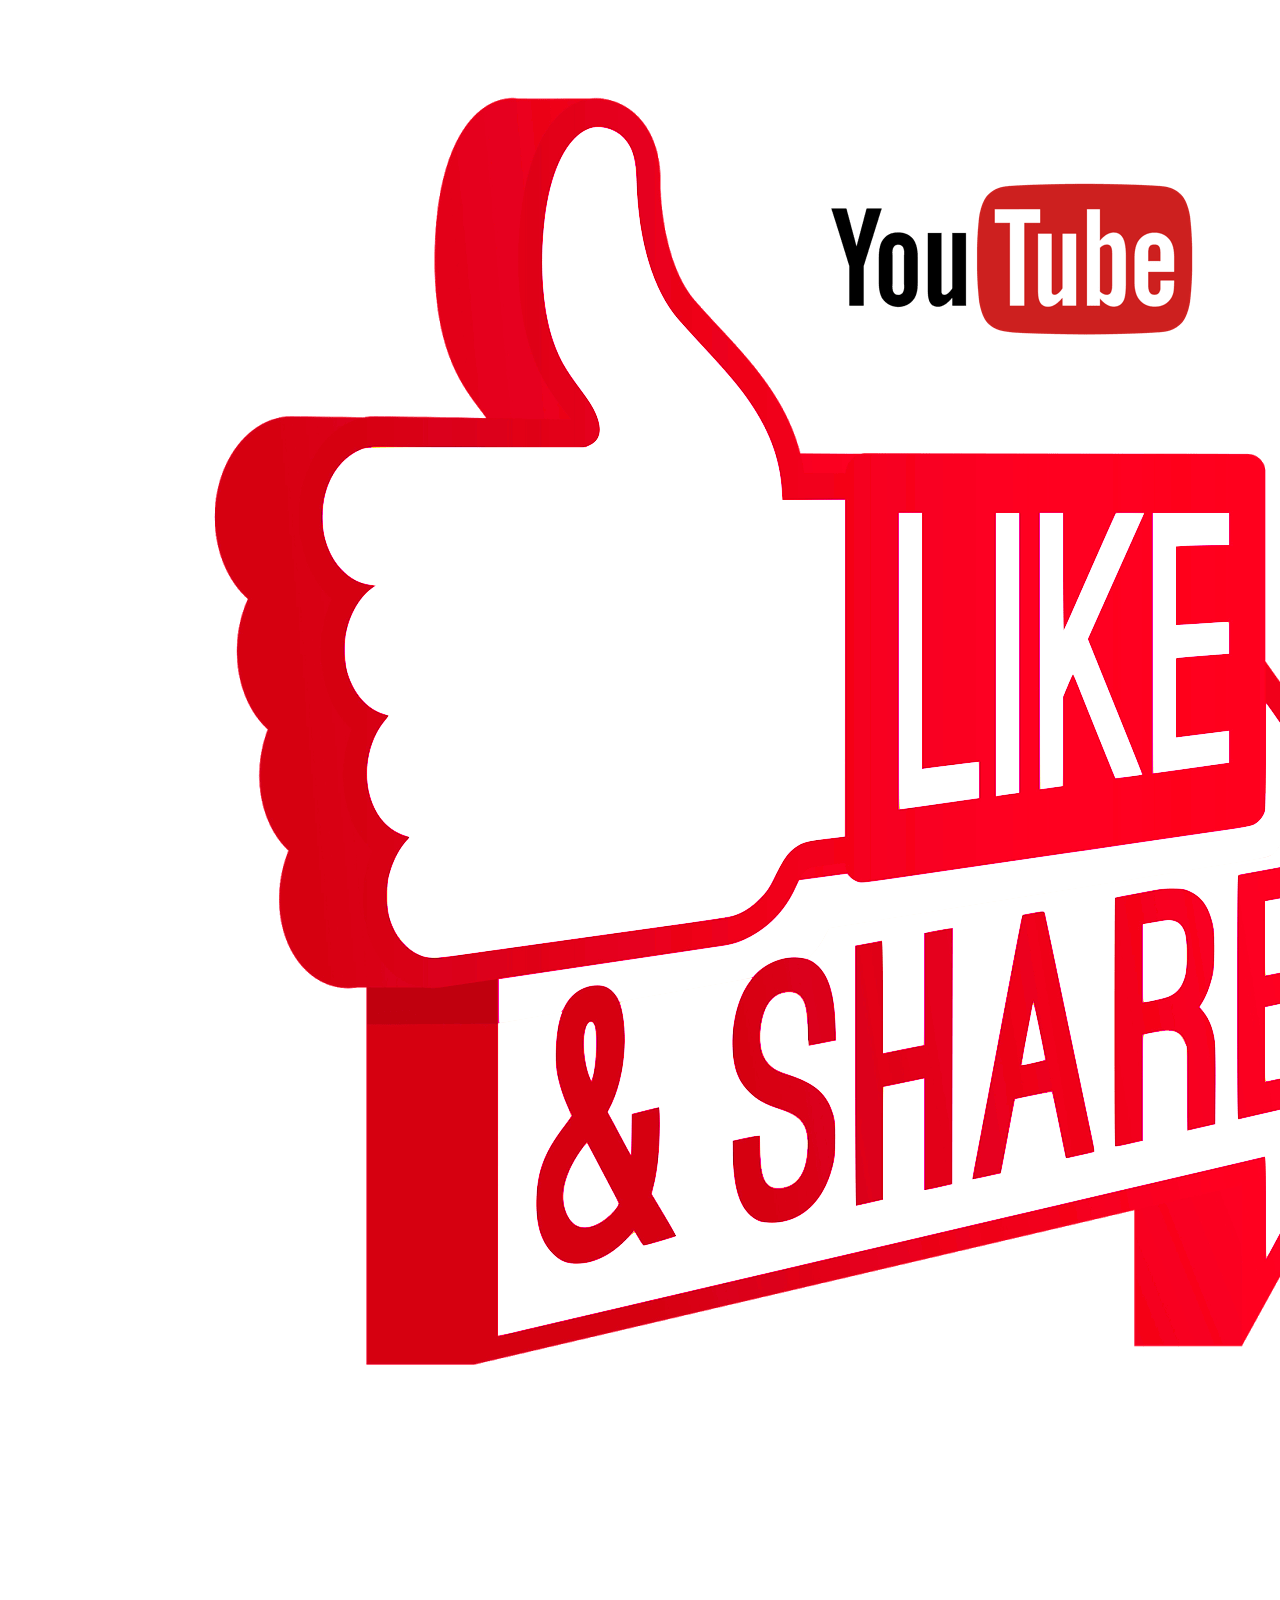
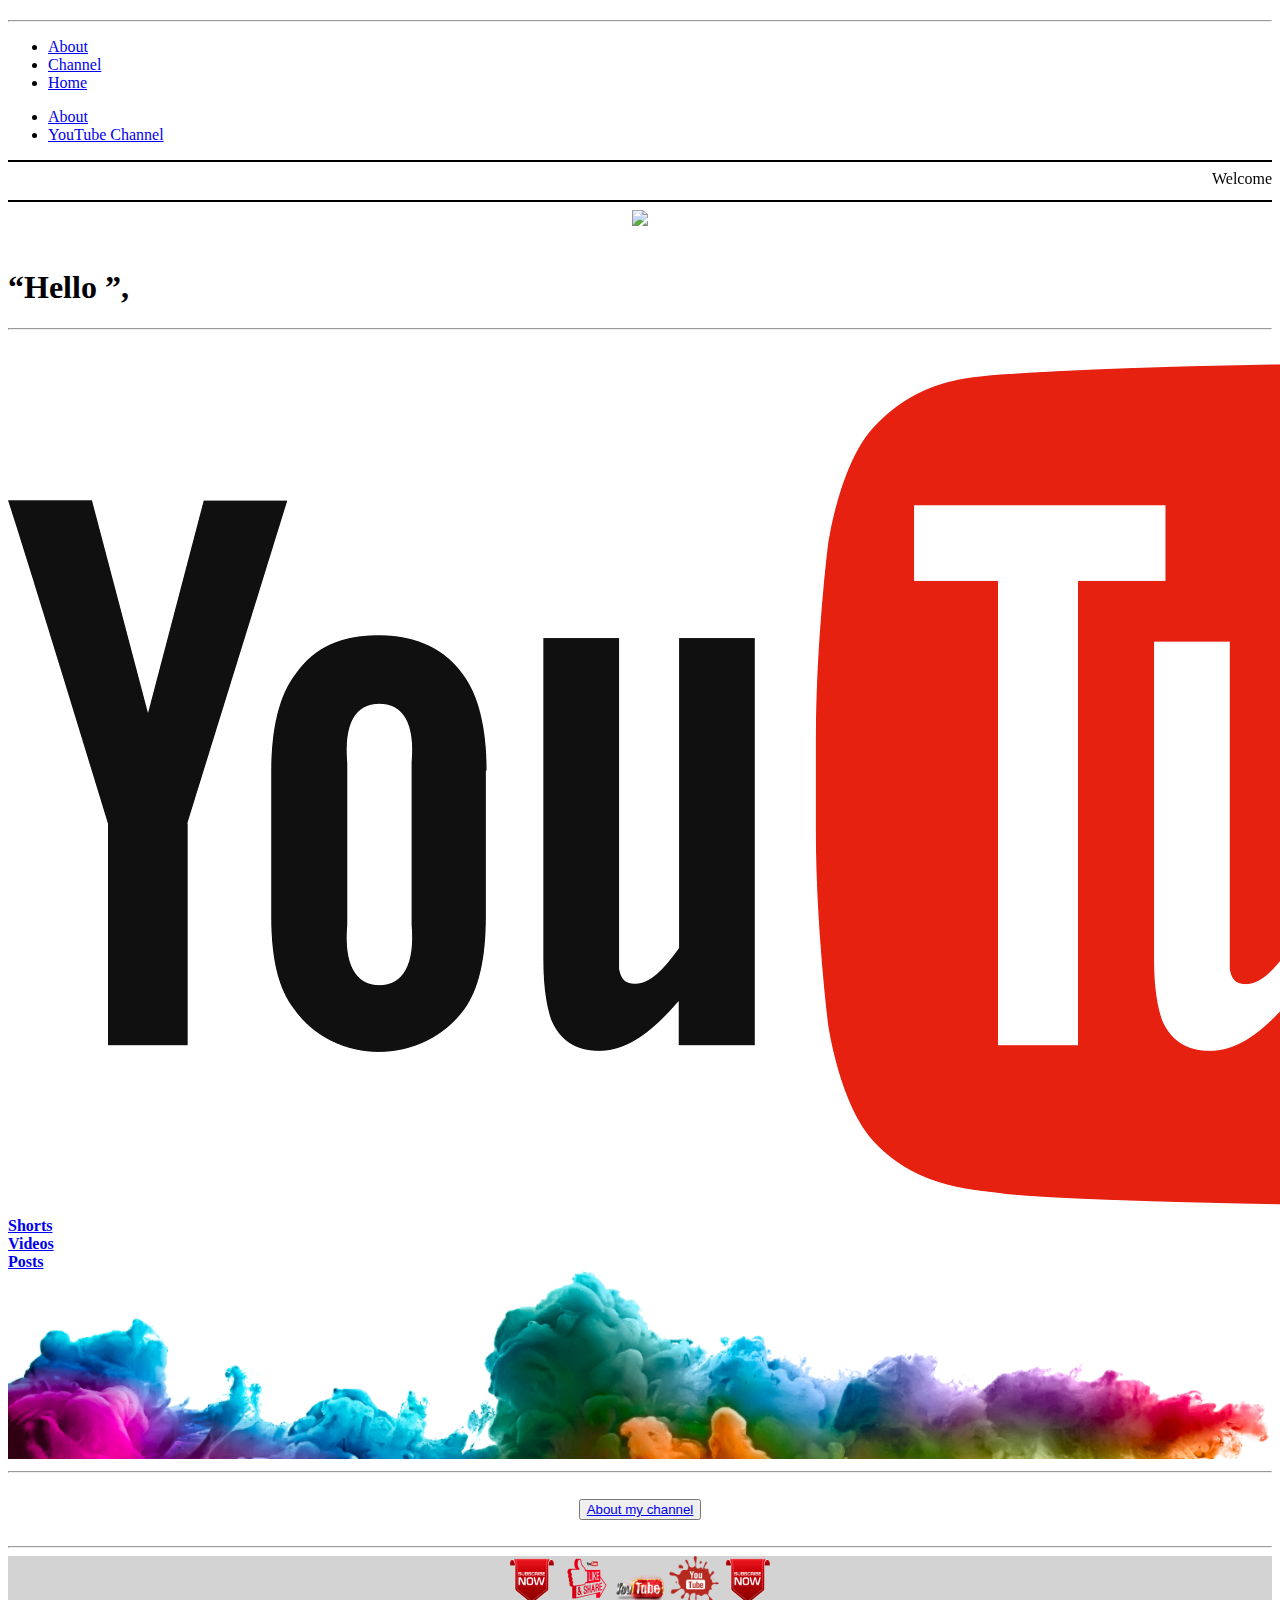
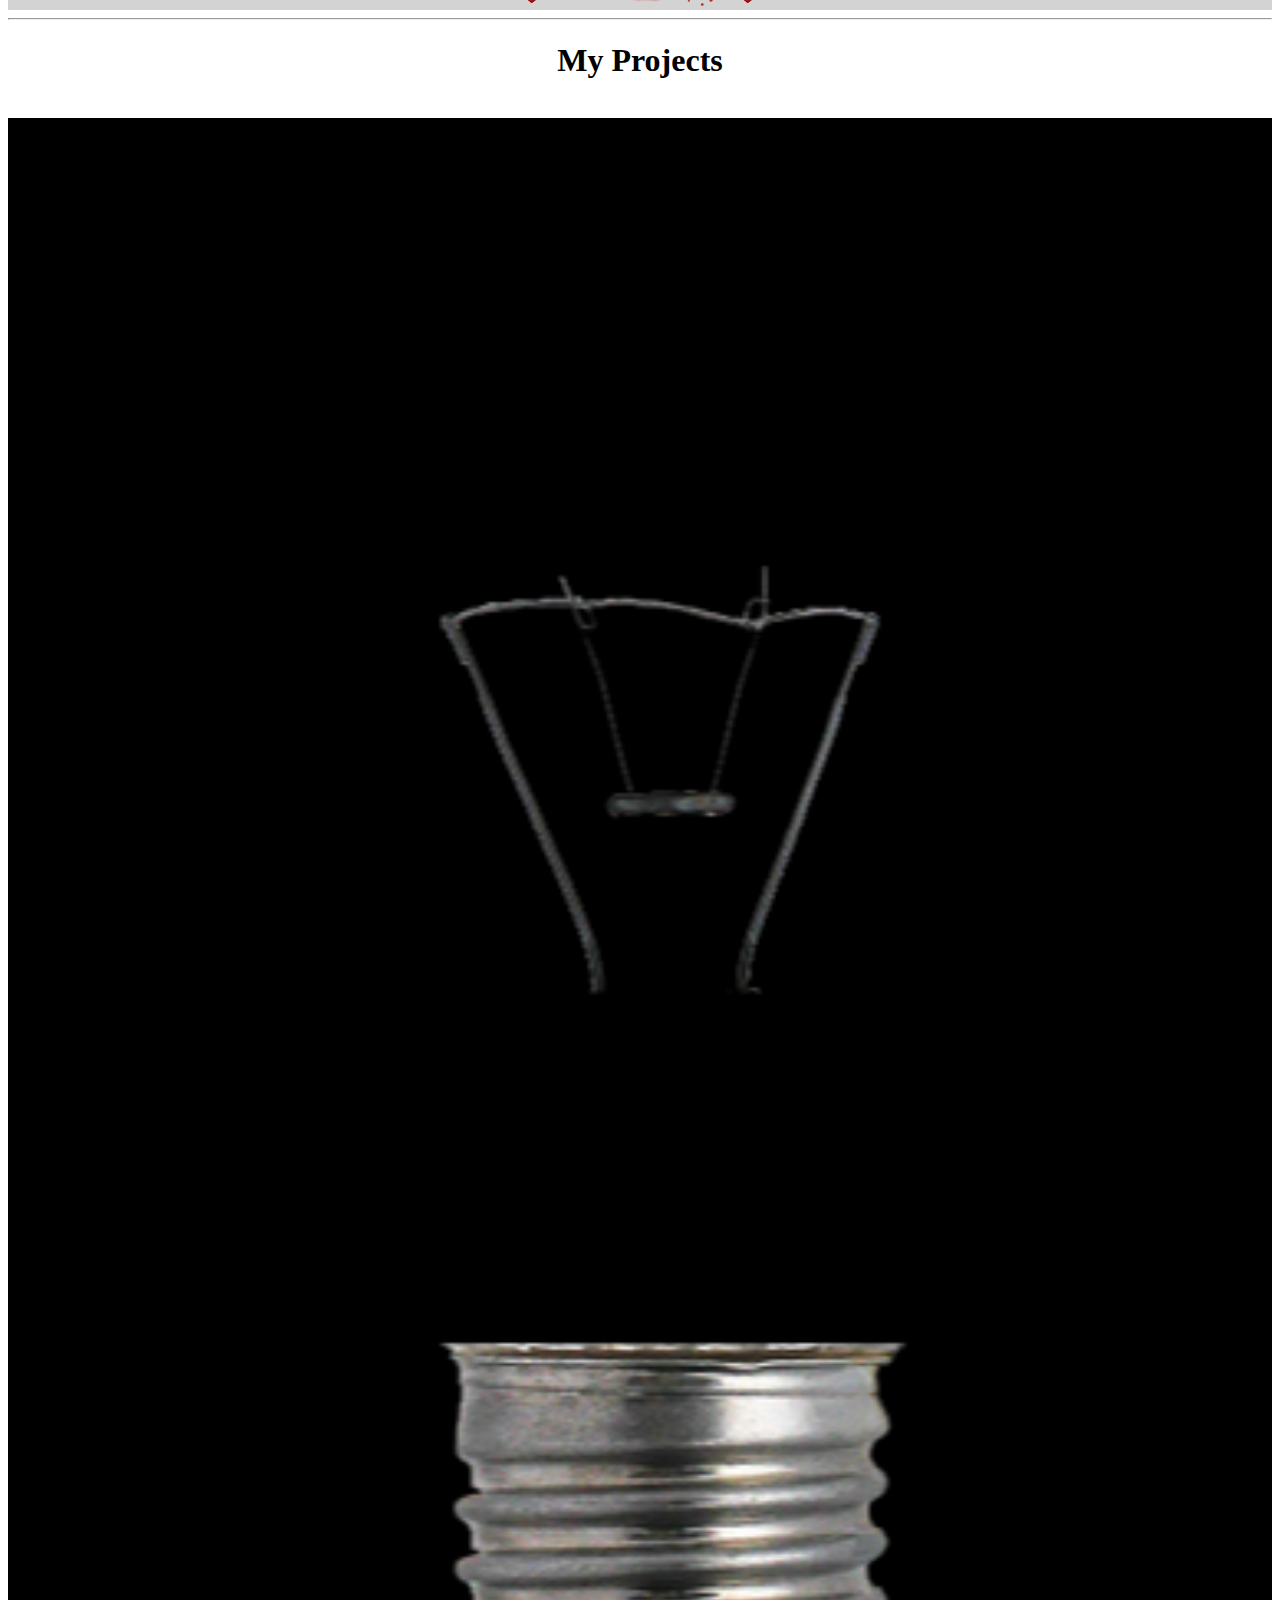
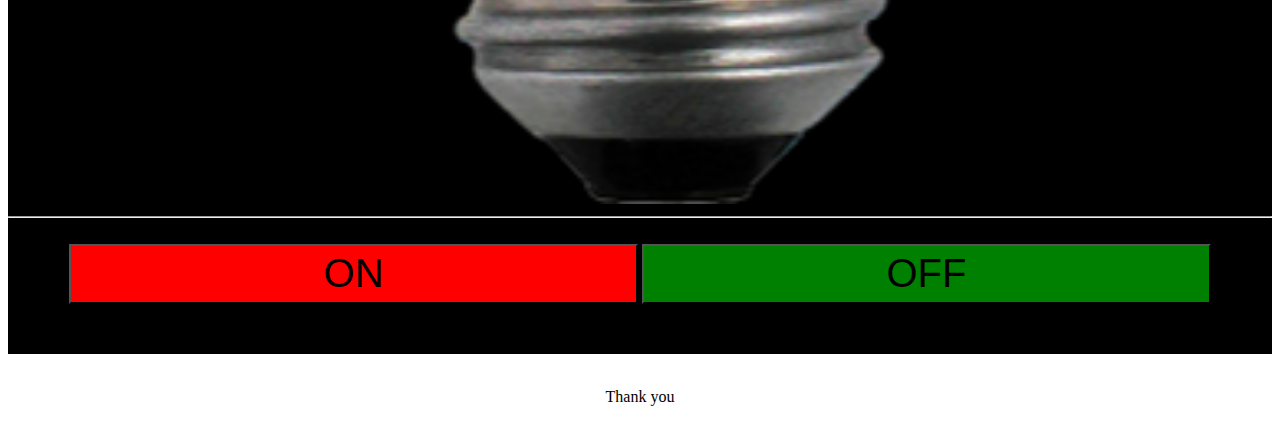
==== index.html @ 5932b40f "Update index.html" ====
<!DOCTYPE html>
<html lang="en">
<head>
    <meta charset="UTF-8">
    <meta http-equiv="X-UA-Compatible" content="IE=edge">
    <meta name="viewport" content="width=device-width, initial-scale=1.0">
    <title>Document</title>
<link rel="stylesheet" href="style.css">
<script type="text/javascript" src="script.js"></script>

</head>
<body>

<header>
<center>
<img id="logo" src ="like.png" >
</center>


<nav class="nav1">
	<hr >
<ul>

<li>
<a href="about.html" >About</a>
</li>
<li> <a href="https://youtube.com/@ShashankAchar?feature=shared">Channel</a></li>


<li>
<a href=" index.html" > Home</a>
</li>

</ul>
</nav>
<nav class="nav2" >
	
	<ul>

<li>
<a href="about.html" >About</a>
</li>
<li> <a href="https://youtube.com/@ShashankAchar?feature=shared">YouTube Channel</a></li>

</ul>

	</nav>
	</header>
<Section>
<hr class="hr1" color="black ">
<marquee >Welcome to My YouTube Channel Website</marquee >
<hr class="hr2" color="black ">
	
	<center>
<img class="img2" src="loading.gif" ></center>

<br>
<h1><q>Hello </q>&#44;   </h1>

<hr>
	<br>
	<img class="img1" src="youtube.png" >
		<br>
			<div class="links" >
<li>
<a href ="https://www.youtube.com/@ShashankAchar/shorts"><b>Shorts</b></a>
</li>
<li>
<a href ="https://www.youtube.com/@ShashankAchar/videos"><b>Videos </b></a>
</li>
<li>
<a href ="https://www.youtube.com/@ShashankAchar/community"><b>Posts</b></a>
</li>
</div>
<img src="color.png" width="100%">
	
		<hr>
			<br>
			<center>
			<button>
			<a id="entry" href ="https://www.youtube.com/@ShashankAchar/about">About my channel</a>
			
			</button>
			</center>
			<br>
			<hr >
				
				<div style="background-color:lightgrey;">
			<center>
			<img src="subscribe now.png" width="50px">
				<img src="like.png" width="50px">
					<img src="Youtube3.png" width="50px">
					<img src="Youtube1.png" width="50px">
						<img src="subscribe now.png" width="50px">
							</center>
						</div>
							<hr>
							<center><h1> My Projects</h2></center>
							<br>
								<div style=" background-color: black;
margin:0 ;
padding:0 0 50px 0 ;
width:100%;


" >
	<center>
		
<img id="bulb" src="off.png" width="100%">
								<br><hr><br>
	<button class="but1"onclick ="document.getElementById('bulb').src='on.png' " style="width:45%; height:60px; background-color:red; font-size:40px;"> ON </button>
	
<button class="but2"onclick ="document.getElementById('bulb').src='off.png'"style="width:45%; height:60px;background-color:green;font-size:40px;">OFF</button>
</center>
</div>
</section>
<footer>
	<br>
	<center><p>Thank you</p></center>
	<br>
</footer>

    
</body>
		</html>
---- style.css ----
@media (min-width:320px) and (max-width:768px)
{ #logo{height:50px;
width:50px;
border-radius: 100%;
}

section {font-size:8px;

}
header {background-color: black ;
font-size:10px;
border-radius:5px;
padding:10px 0 0 0}

nav.nav1{display:none;}
nav.nav2{ display: block;}
.nav2 a{ text-decoration:none;
color:red;
float: right;
display: block ;
margin:0;
padding:0 20px 0 0;
font-weight:bold;
}
.nav2 ul{list-style:none;
text-decoration:hidden;

}
nav.nav2{border: solid grey ;
padding:0 0 20px 0;
background-color: black;
}
img.img1{padding:0 0 0 5px;
width:50px;
}
img.img2{margin: 10px 0 100px 0;
border-radius:100%;
width:10%;

}
.links{padding:10px 0 10px 10px;}
.links a{text-decoration:none;
color:red;
margin:0;
padding:0 10px 0 10px;
font-weight:bold;
}
.links li{ padding:10px 0 10px 0;}
#entry {color :red;
text-decoration :none;
font-weight:bold;
}
footer {background-color: #0C134F;
color: lightgrey;
font-size:10px;}
 }




@media (min-width:769px) and (max-width:1200px)
{ #logo{height:100px;
width:100px;}
header {background-color: black ;
padding:10px 0 0 0;}
nav.nav1{border: solid black 2px;
padding:0 0 30px 0;
background-color: black;
}

.nav1 a{ text-decoration:none;
color:red;
float: right;
display: block ;
margin:0;
padding:0 10px 0 10px;
font-weight:bold;
}
.nav1 ul{list-style:none;
text-decoration:hidden;

}
img.img1{padding:0 0 0 5px;
width:100px;
}
img.img2{margin: 20px 0 200px 0;
border-radius:100%;
width:10% ;
}
nav.nav2{display:none;}
.links{padding:20px 0 20px 10px;}
.links a{text-decoration:none;
color:red;
margin:0;
font-weight:bold;
}
.links li{ padding:20px 0 20px 0;}
#entry {color :red;
text-decoration :none;
font-weight:bold;
}
footer {background-color:#0C134F;
font-size:20px;
color: lightgrey;
}
}
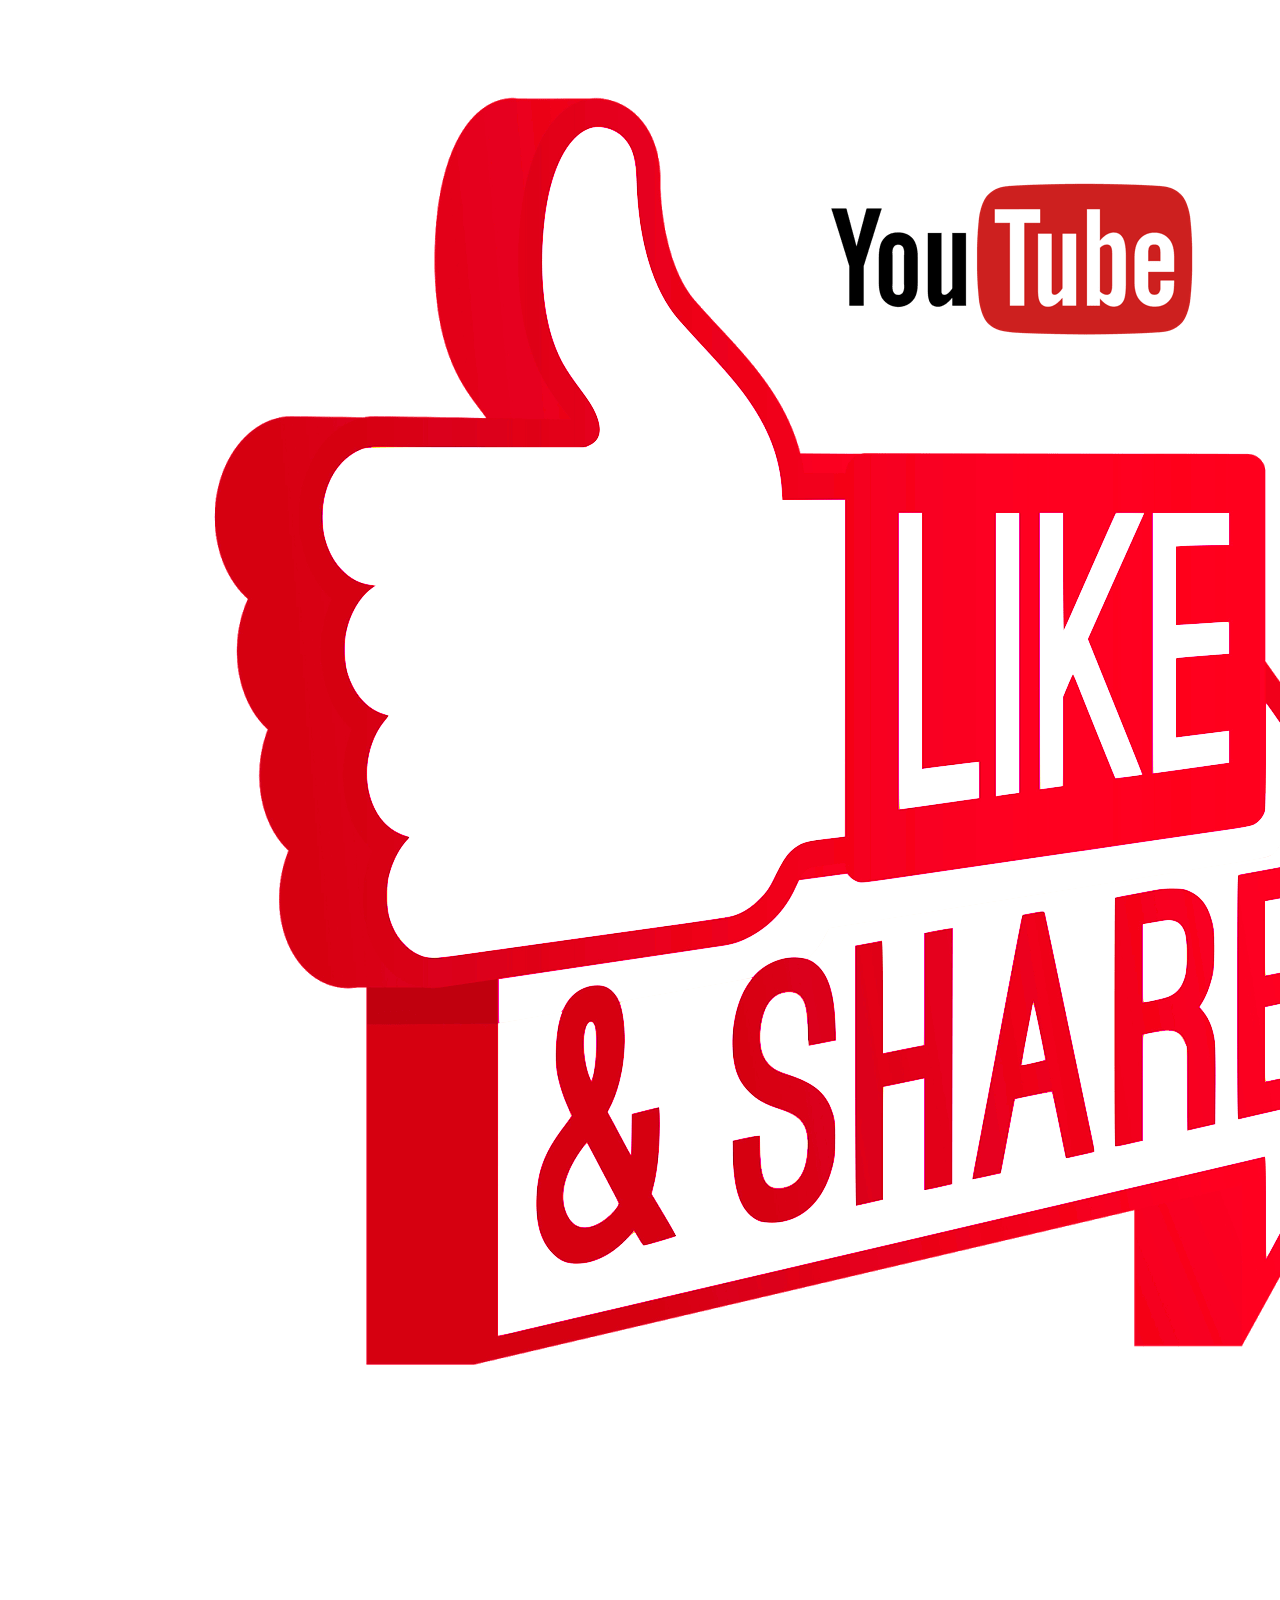
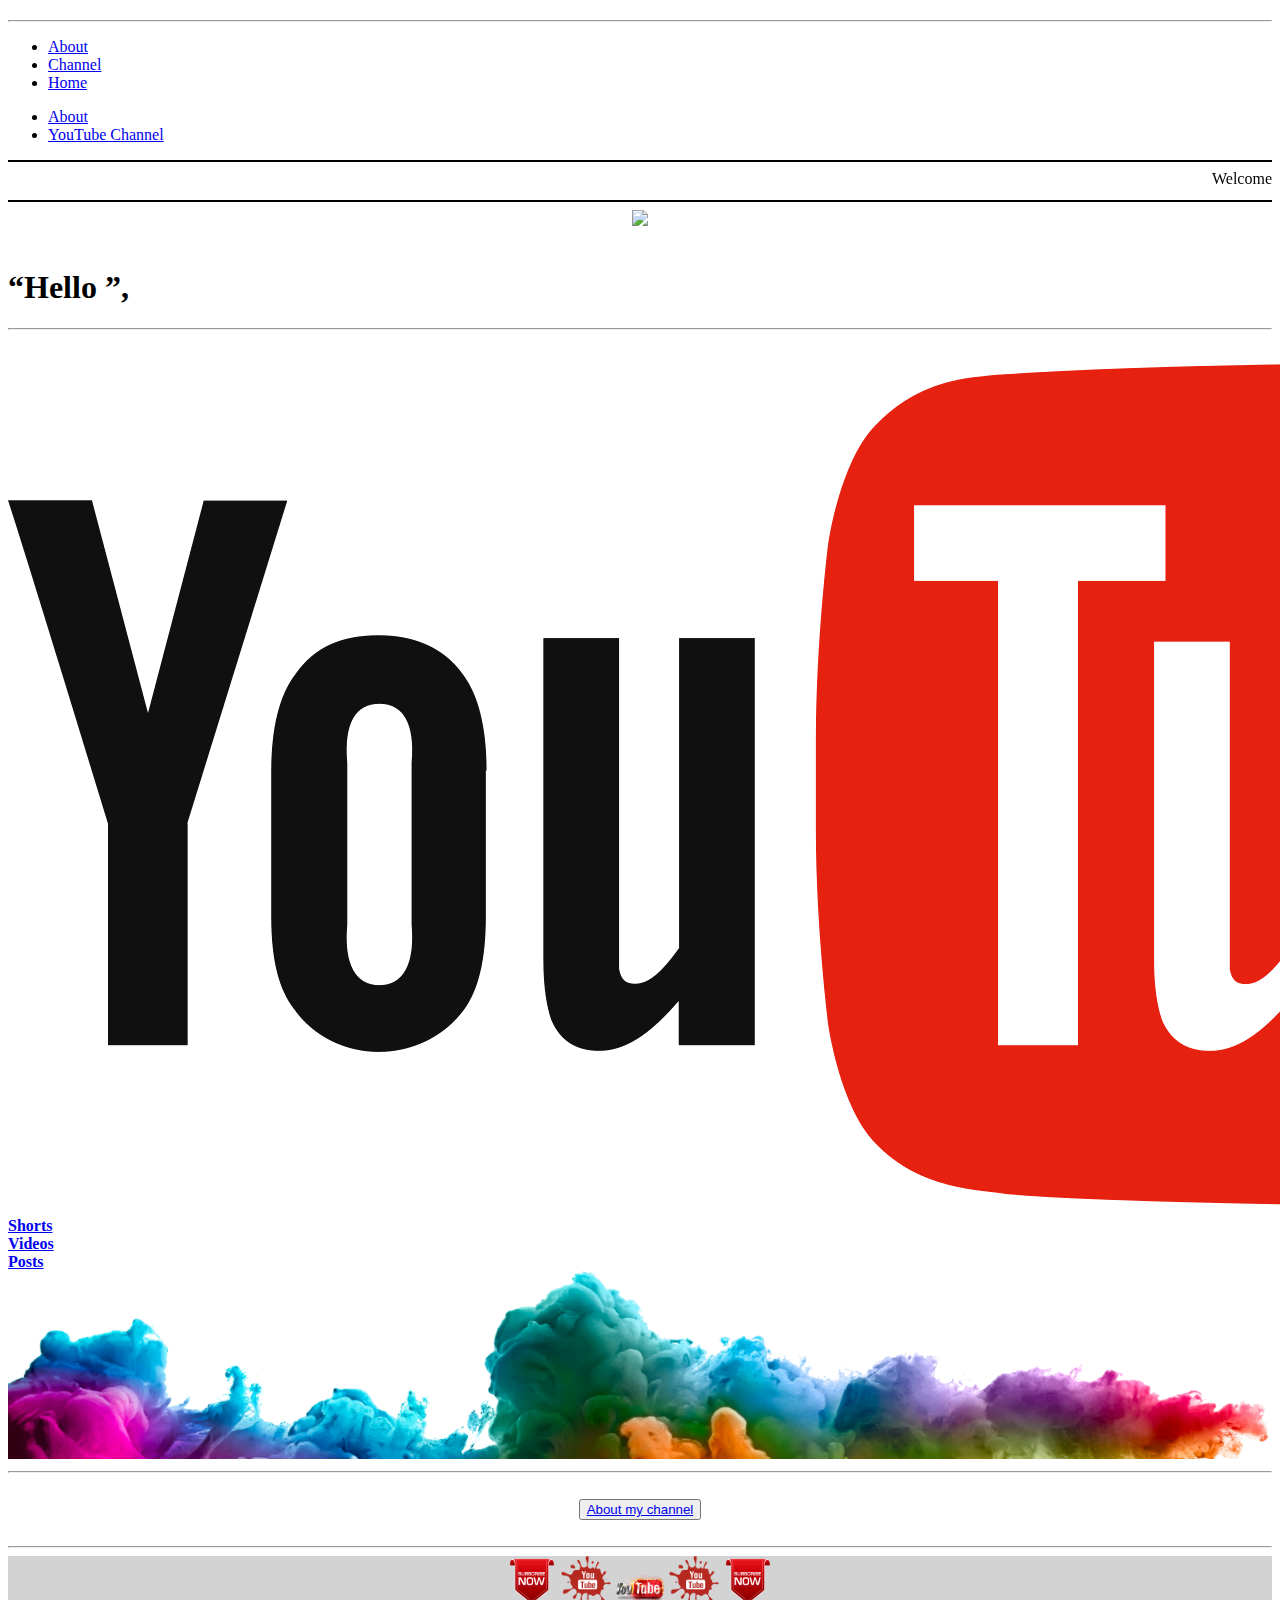
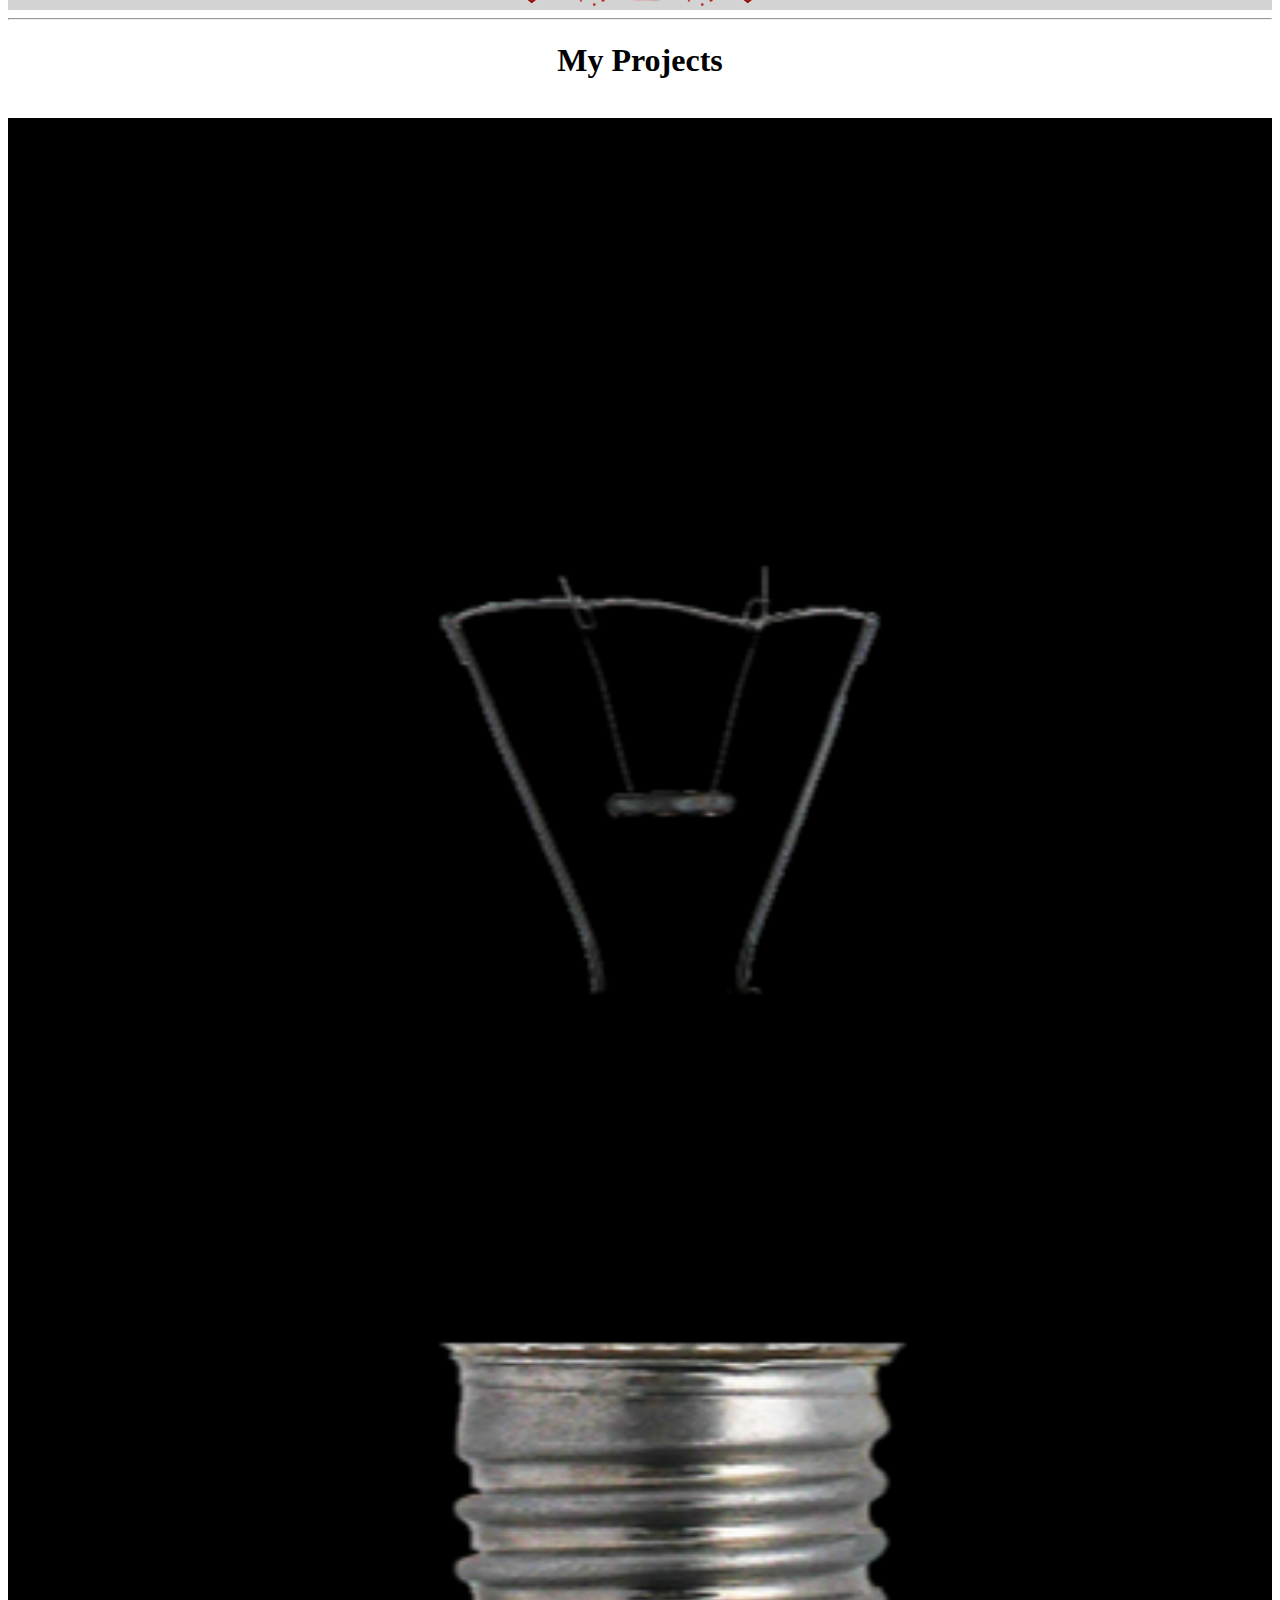
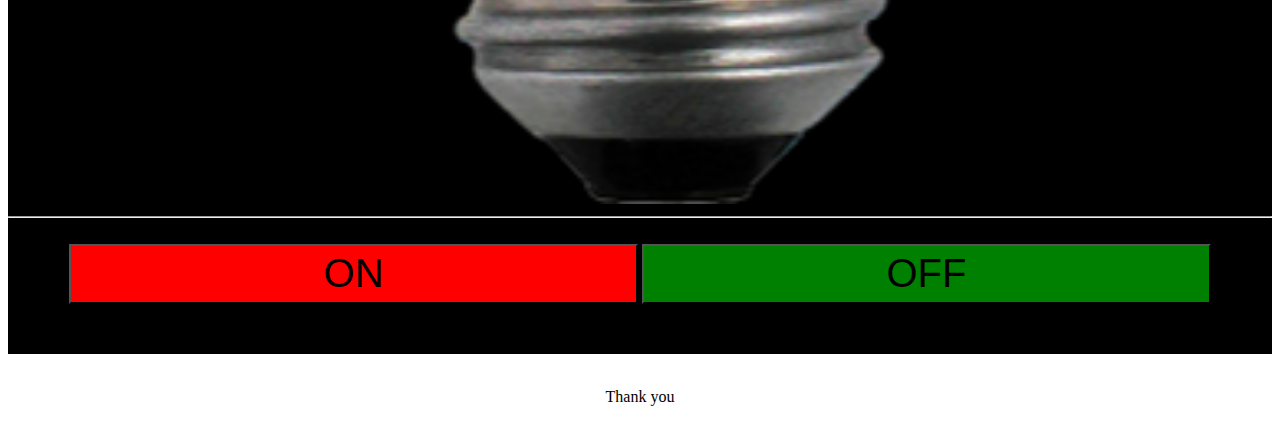
==== commit 91cdf115: "Update index.html" ====
--- a/index.html
+++ b/index.html
@@ -88,7 +88,7 @@
 				<div style="background-color:lightgrey;">
 			<center>
 			<img src="subscribe now.png" width="50px">
-				<img src="like.png" width="50px">
+				<img src="Youtube1.png" width="50px">
 					<img src="Youtube3.png" width="50px">
 					<img src="Youtube1.png" width="50px">
 						<img src="subscribe now.png" width="50px">
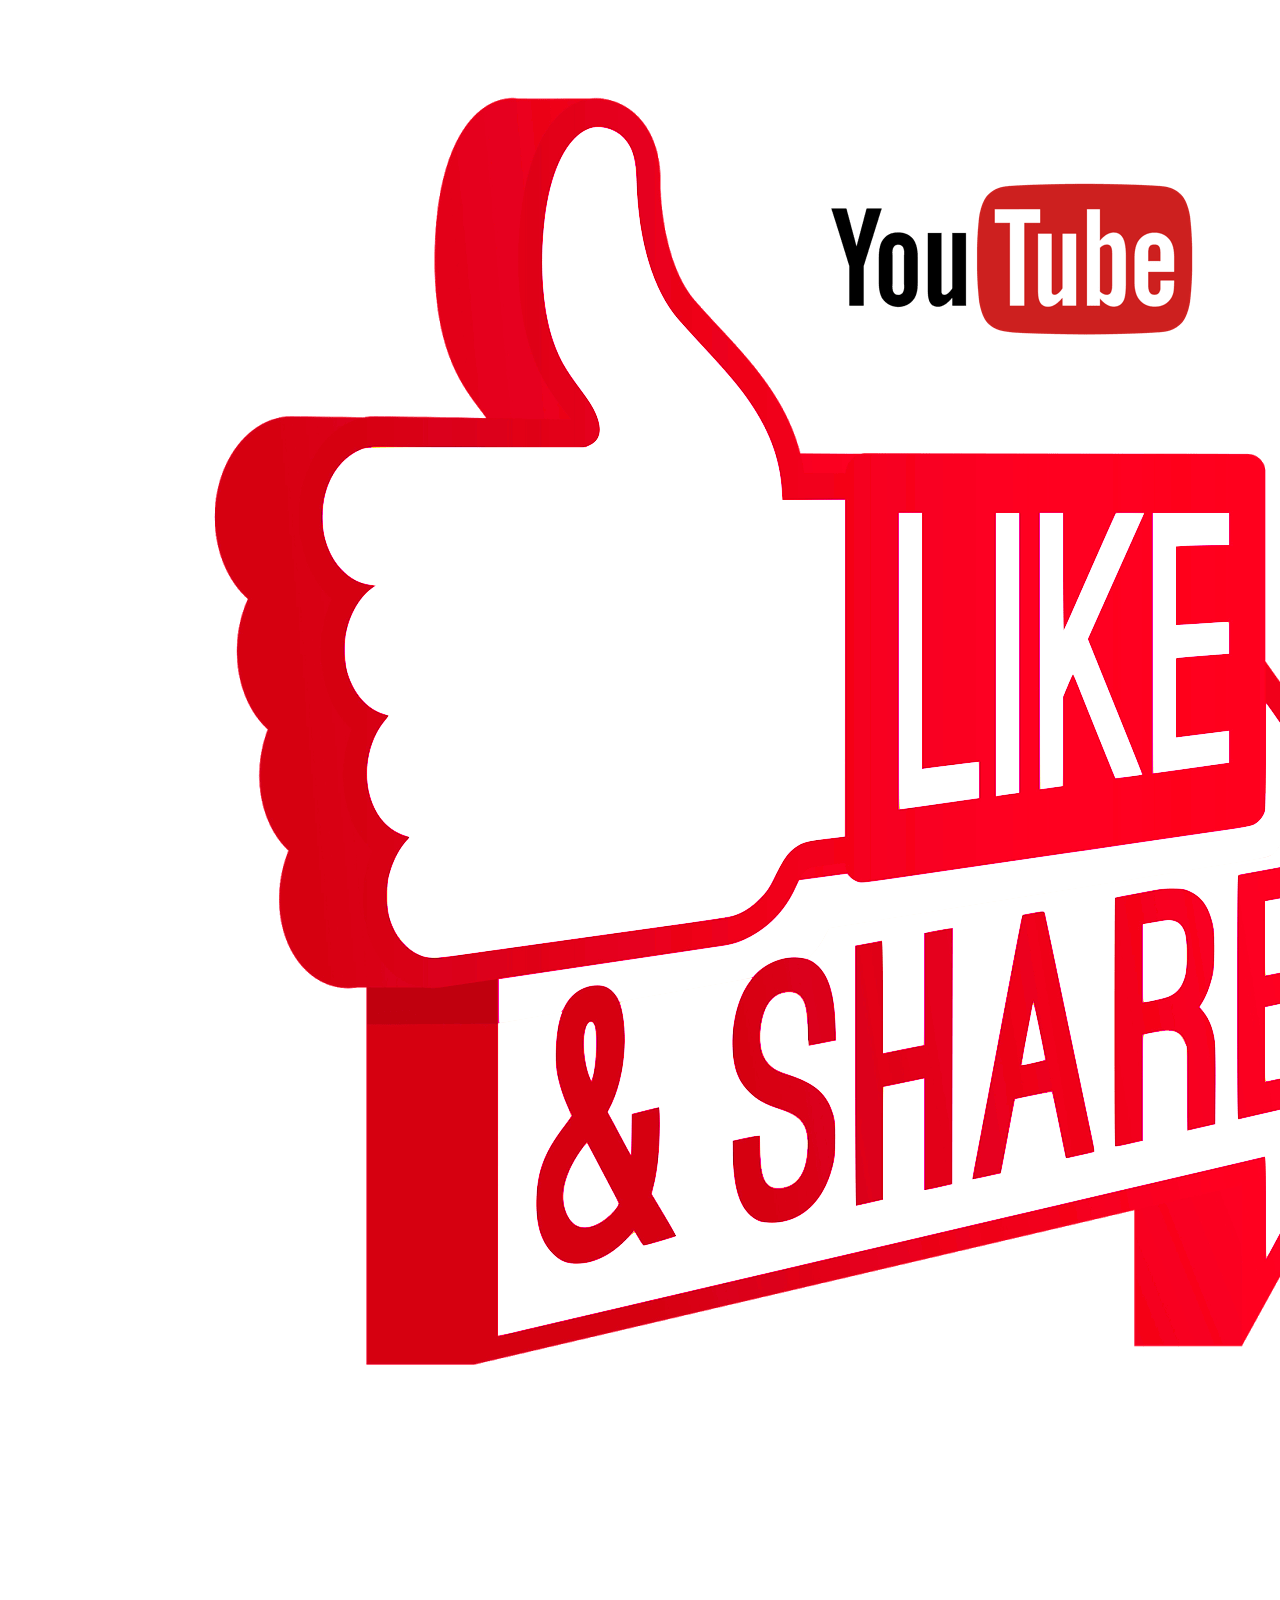
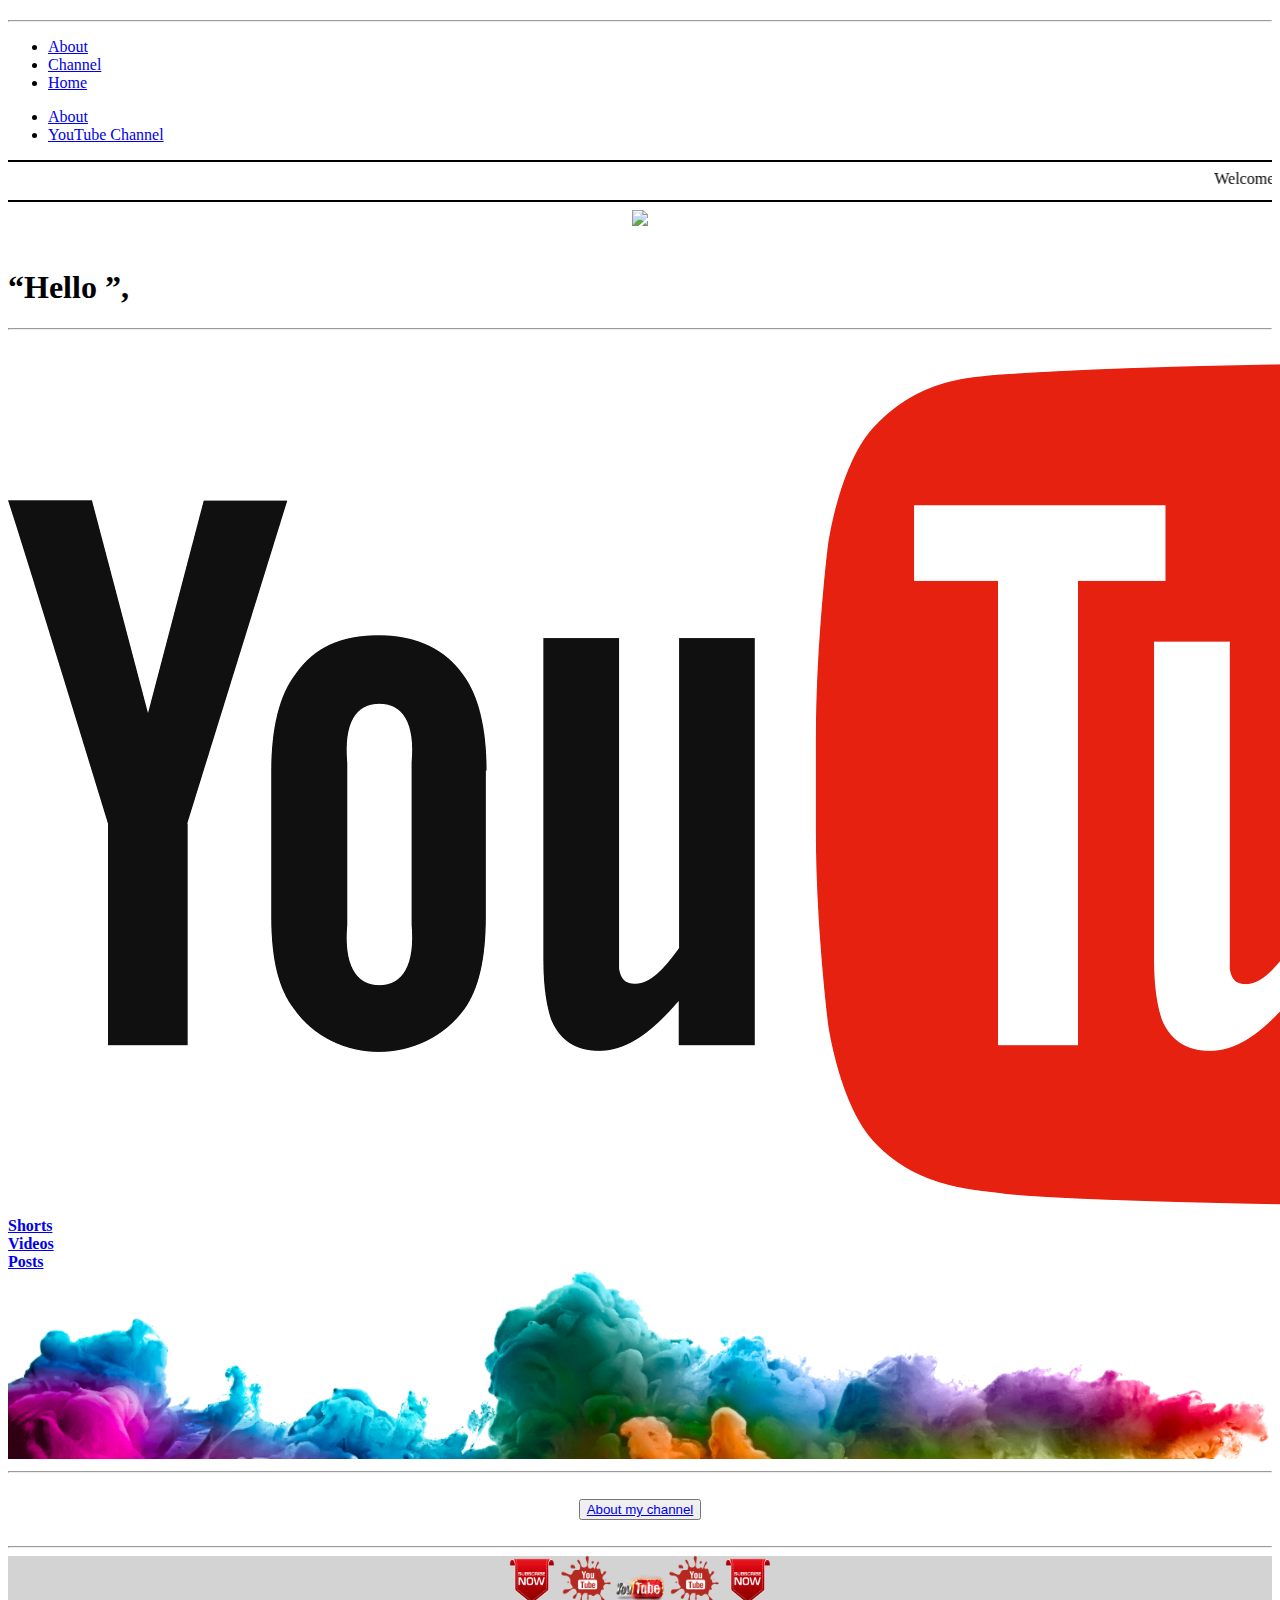
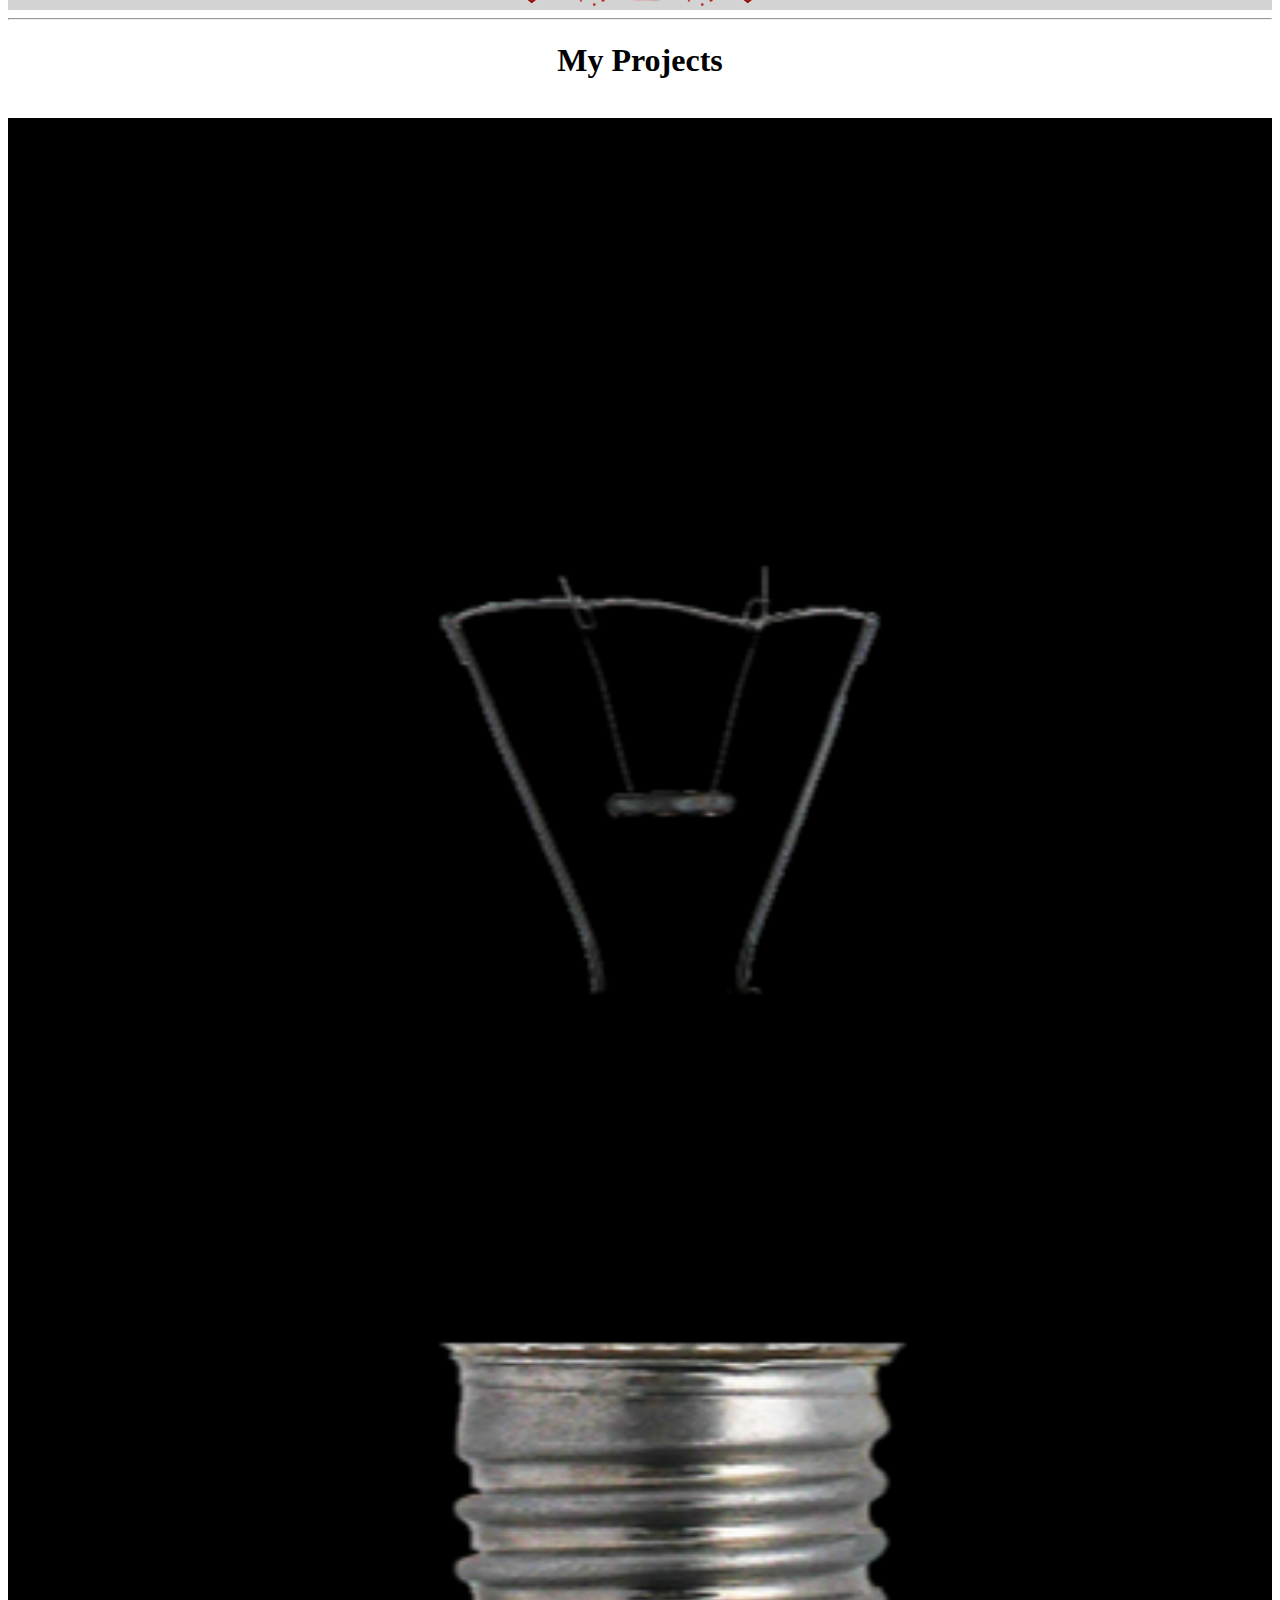
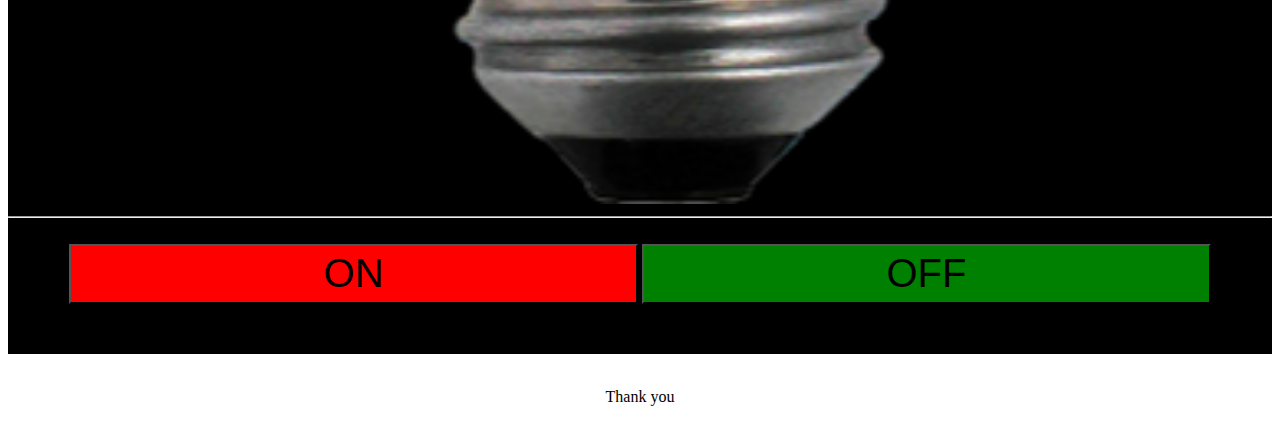
==== commit f7c15ead: "Update index.html" ====
--- a/index.html
+++ b/index.html
@@ -24,7 +24,7 @@
 <li>
 <a href="about.html" >About</a>
 </li>
-<li> <a href="https://youtube.com/@ShashankAchar?feature=shared">Channel</a></li>
+<li> <a href="https://youtube.com/@Simplest1?feature=shared">Channel</a></li>
 
 
 <li>
@@ -40,7 +40,7 @@
 <li>
 <a href="about.html" >About</a>
 </li>
-<li> <a href="https://youtube.com/@ShashankAchar?feature=shared">YouTube Channel</a></li>
+<li> <a href="https://youtube.com/@Simplest1?feature=shared">YouTube Channel</a></li>
 
 </ul>
 
@@ -63,13 +63,13 @@
 		<br>
 			<div class="links" >
 <li>
-<a href ="https://www.youtube.com/@ShashankAchar/shorts"><b>Shorts</b></a>
+<a href ="https://www.youtube.com/@Simplest1/shorts"><b>Shorts</b></a>
 </li>
 <li>
-<a href ="https://www.youtube.com/@ShashankAchar/videos"><b>Videos </b></a>
+<a href ="https://www.youtube.com/@Simplest1/videos"><b>Videos </b></a>
 </li>
 <li>
-<a href ="https://www.youtube.com/@ShashankAchar/community"><b>Posts</b></a>
+<a href ="https://www.youtube.com/@Simplest1/community"><b>Posts</b></a>
 </li>
 </div>
 <img src="color.png" width="100%">
@@ -78,7 +78,7 @@
 			<br>
 			<center>
 			<button>
-			<a id="entry" href ="https://www.youtube.com/@ShashankAchar/about">About my channel</a>
+			<a id="entry" href ="https://www.youtube.com/@Simplest1/about">About my channel</a>
 			
 			</button>
 			</center>
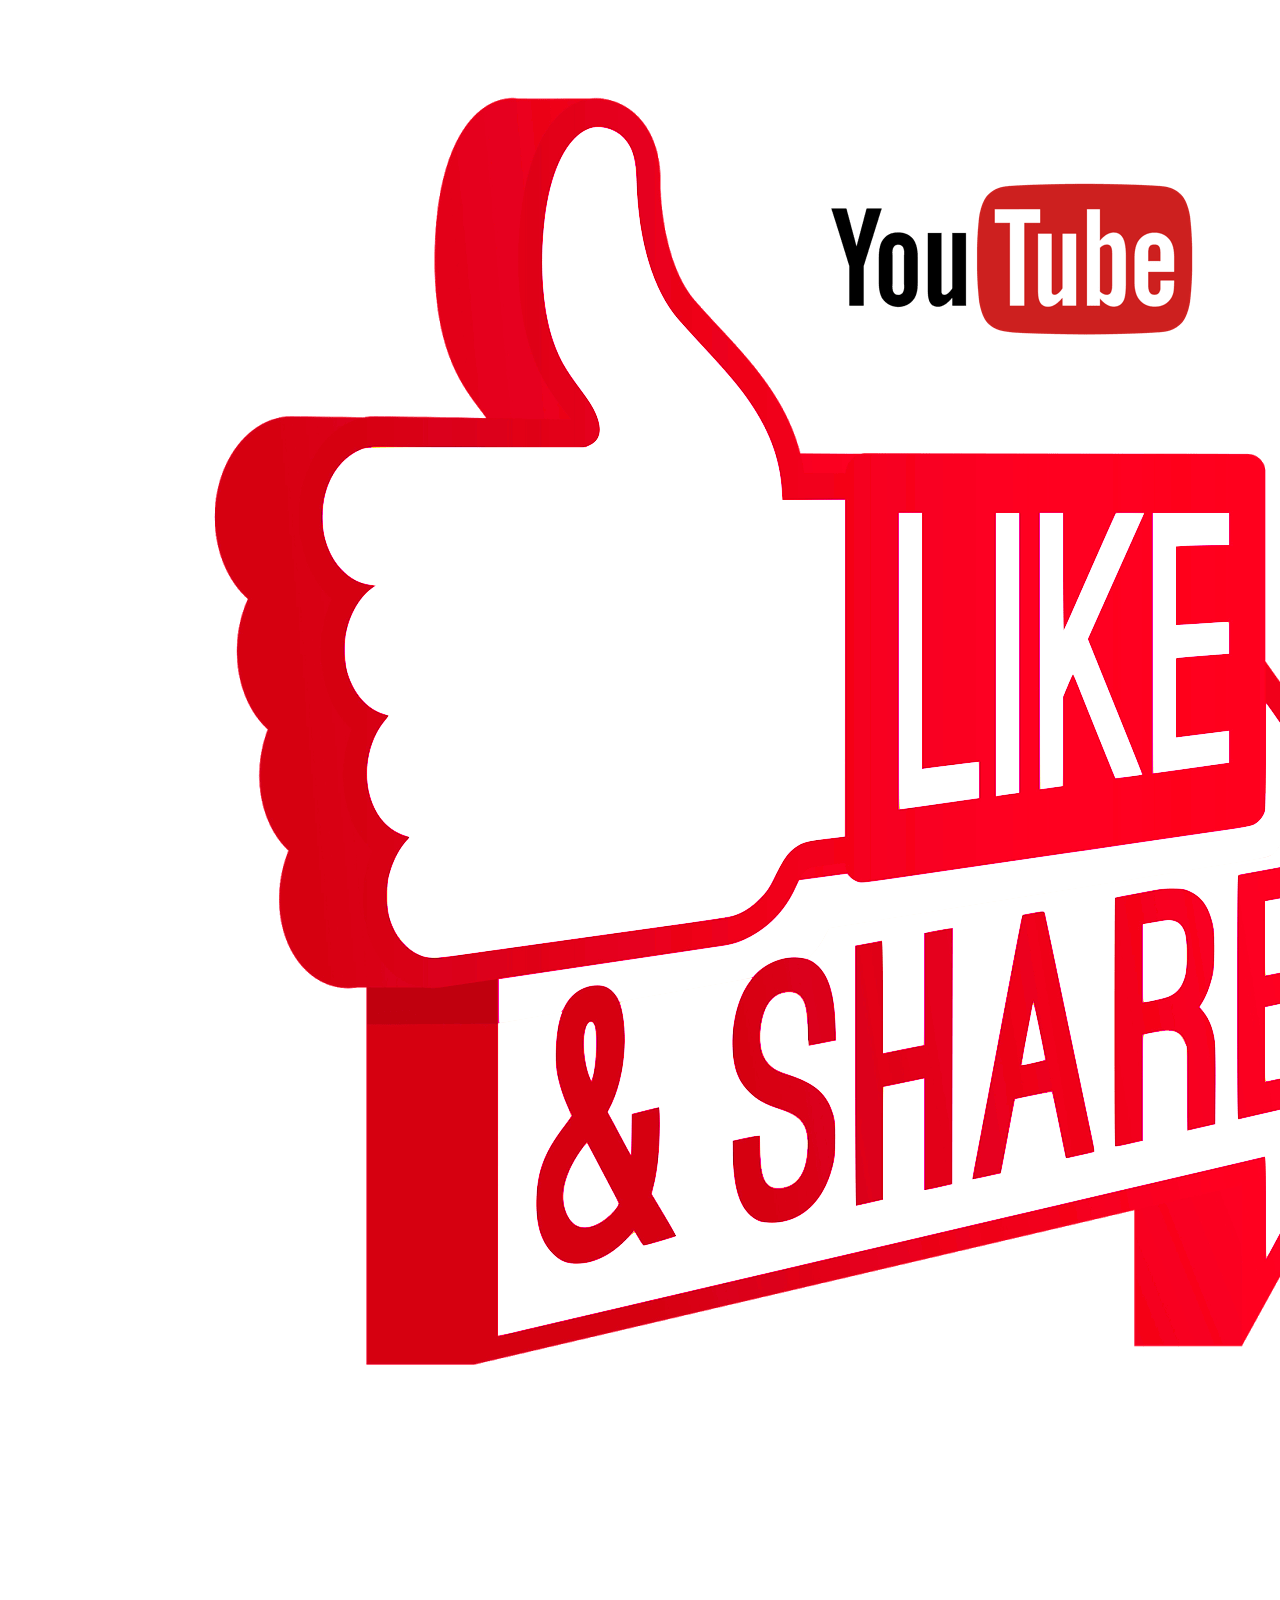
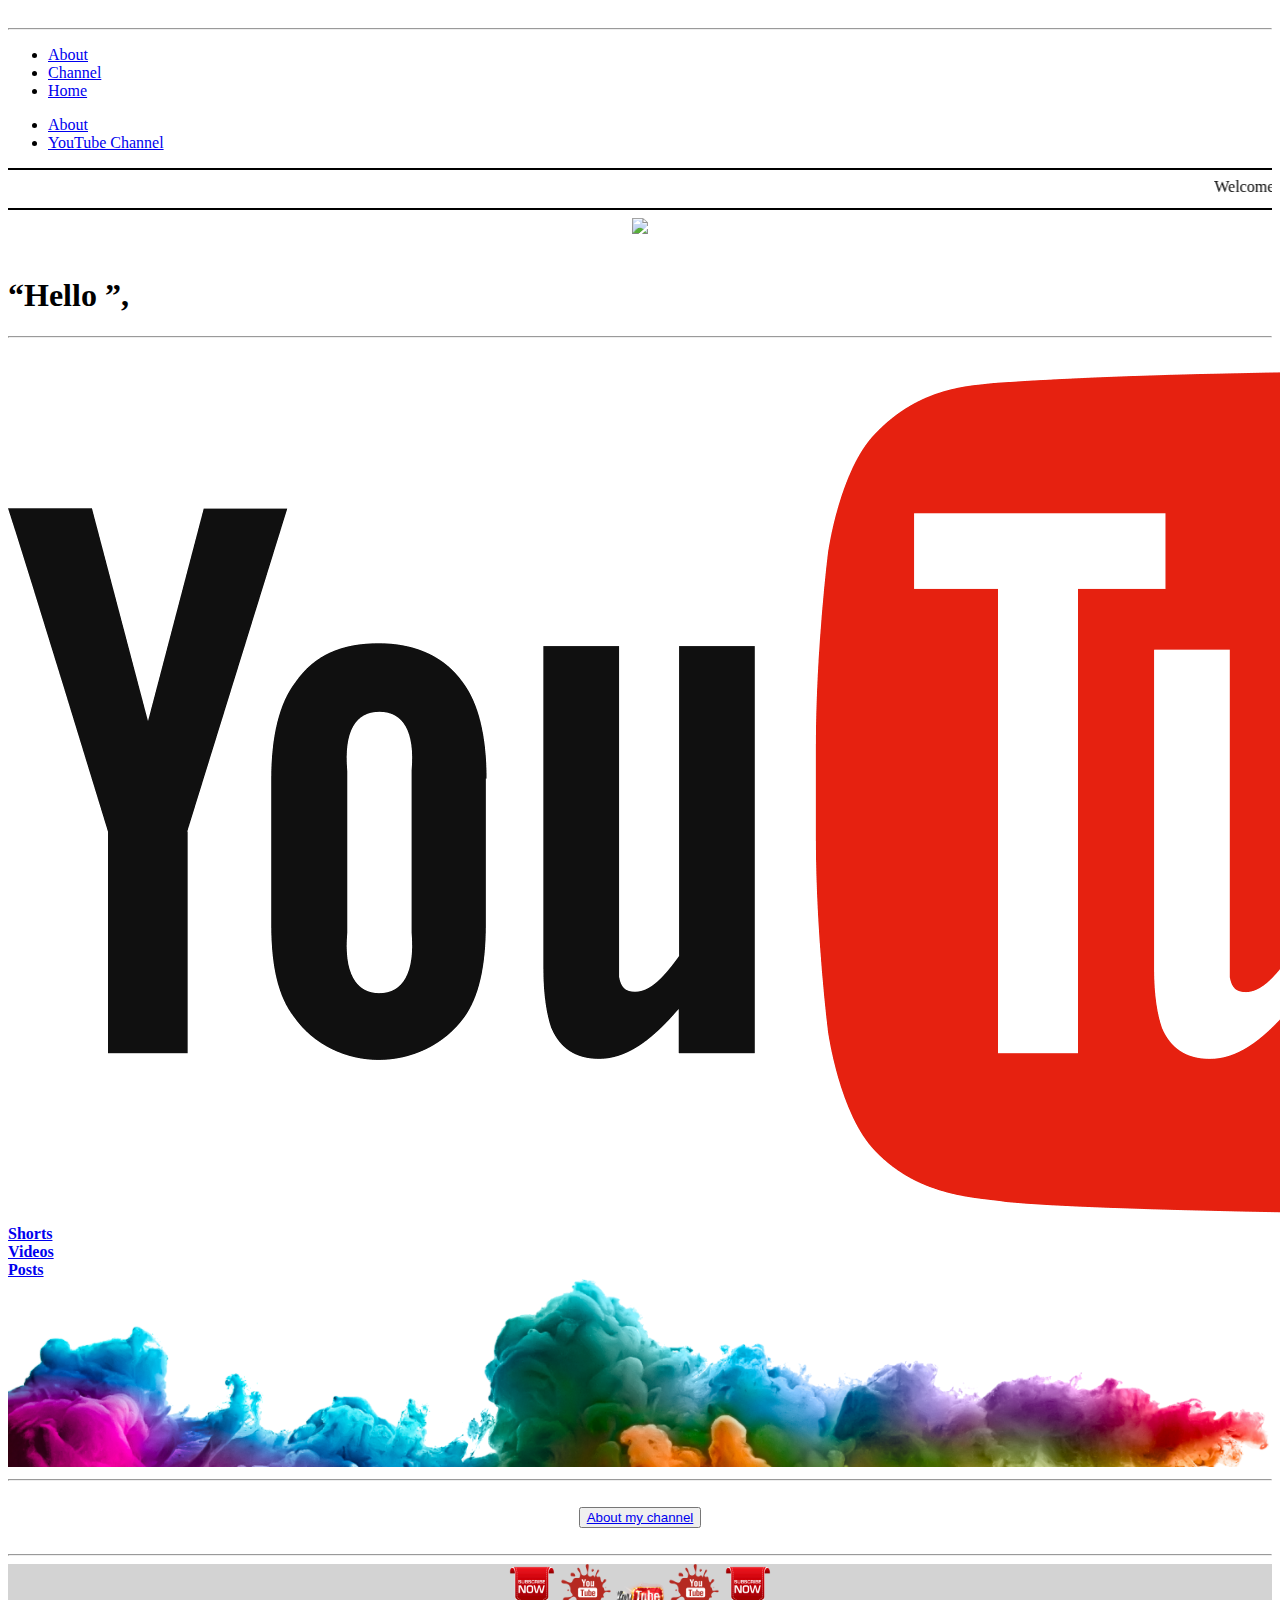
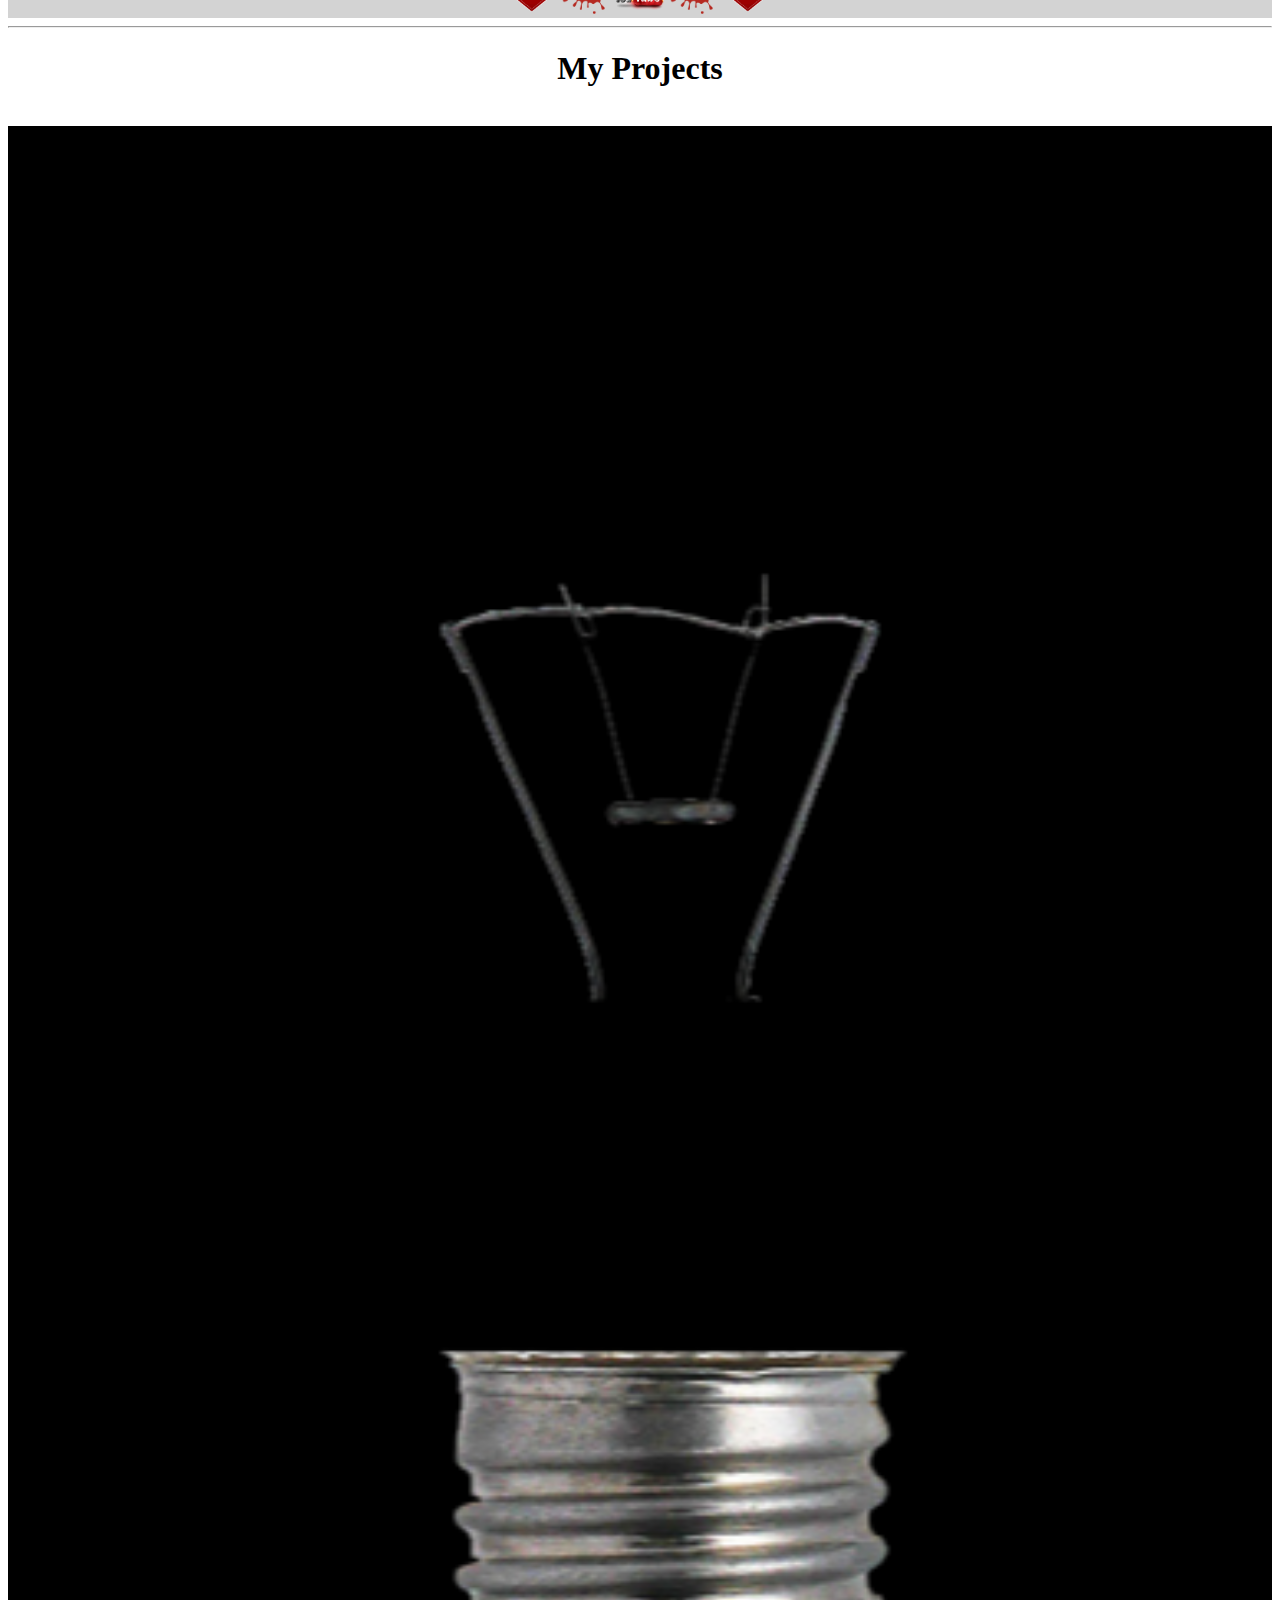
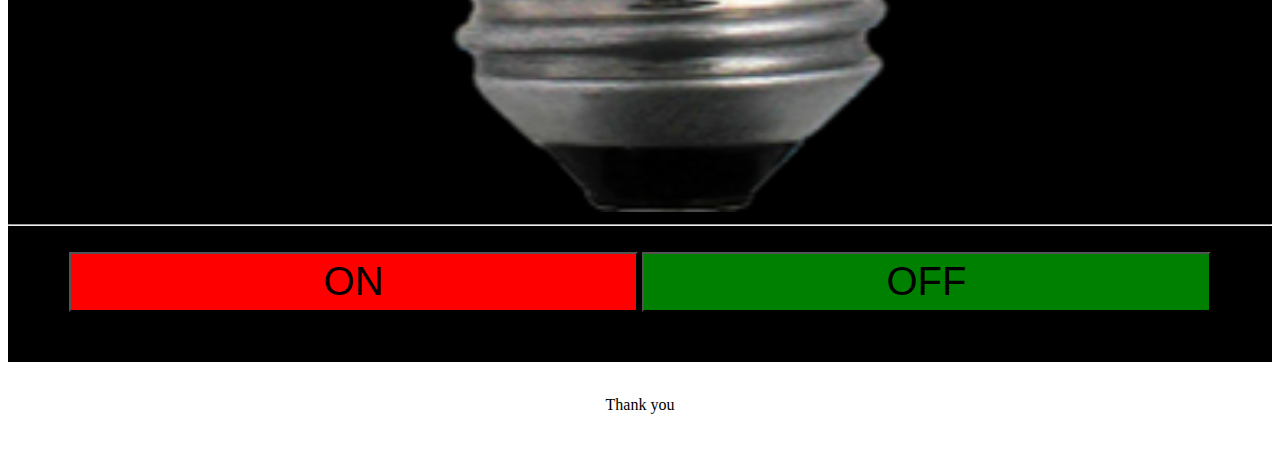
==== commit 190a990e: "Update index.html" ====
--- a/index.html
+++ b/index.html
@@ -15,7 +15,7 @@
 <center>
 <img id="logo" src ="like.png" >
 </center>
-
+<p style="color: white;>Simple</p>
 
 <nav class="nav1">
 	<hr >
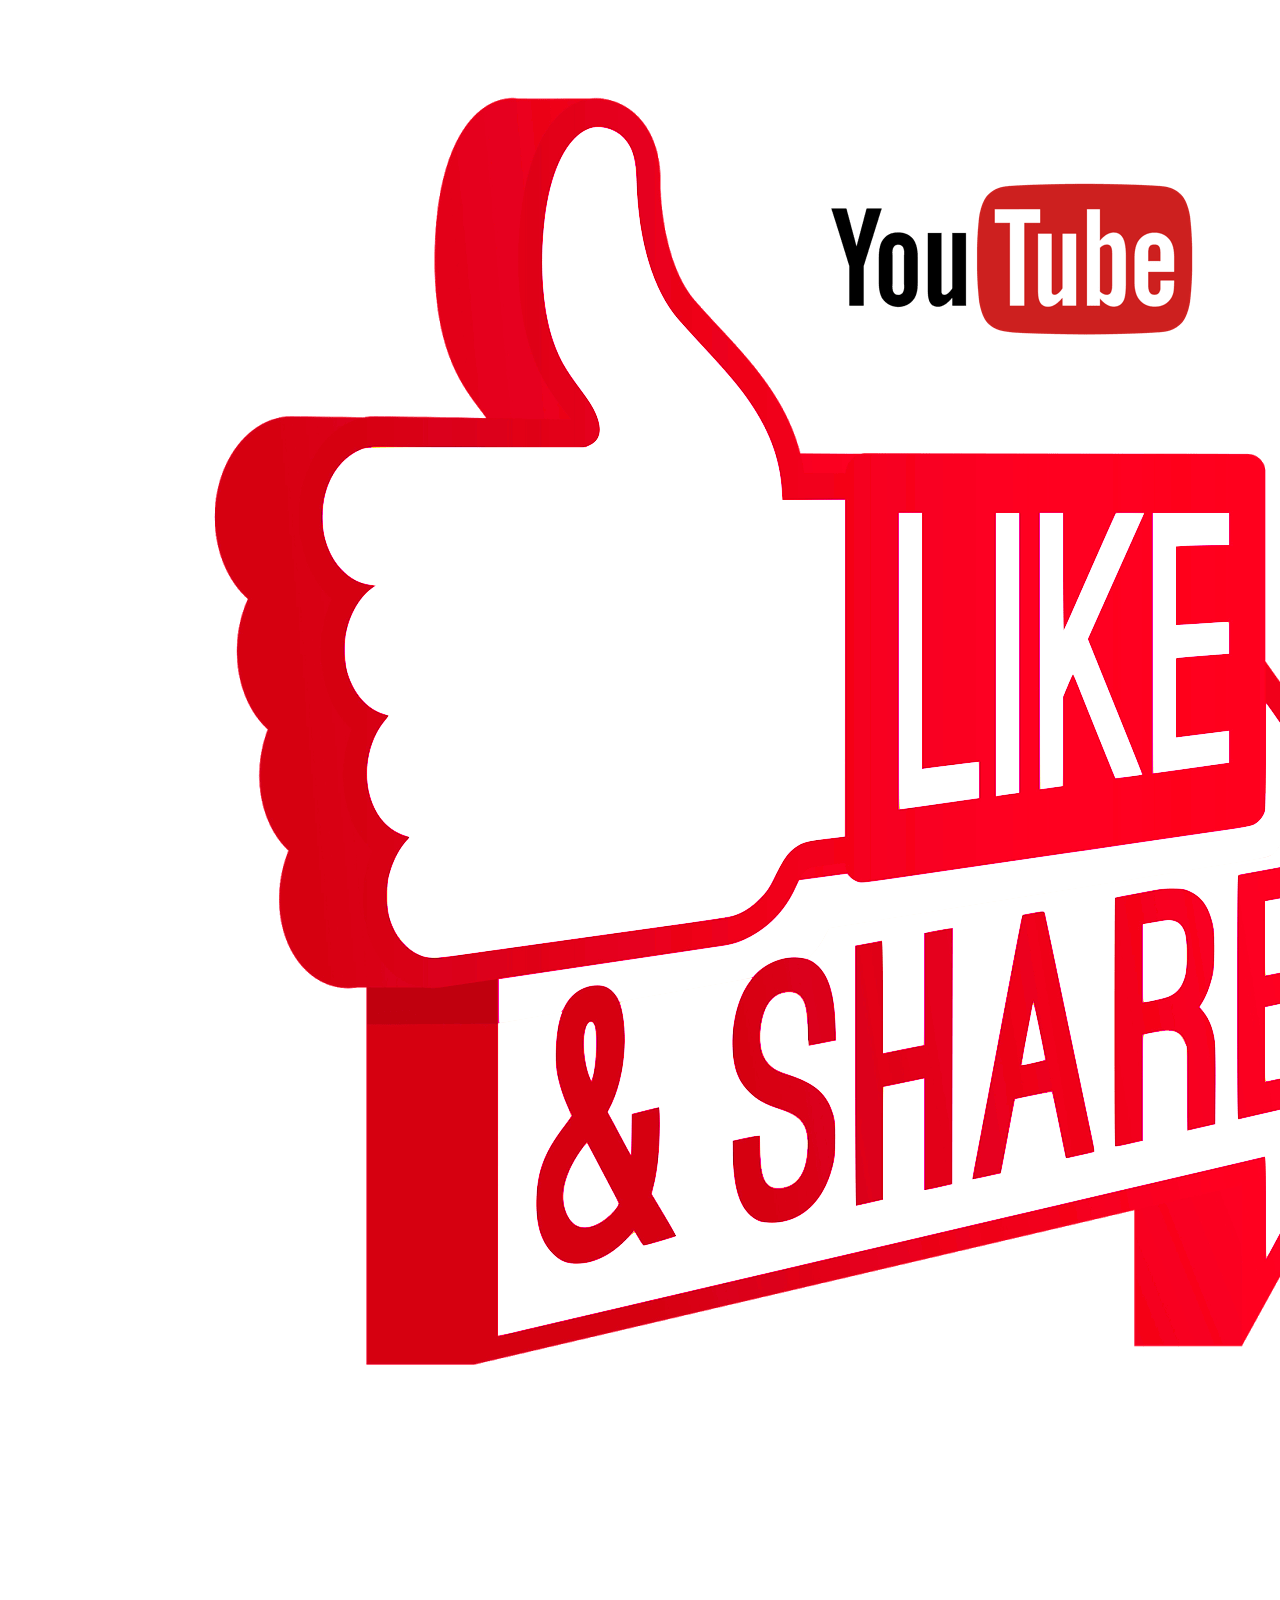
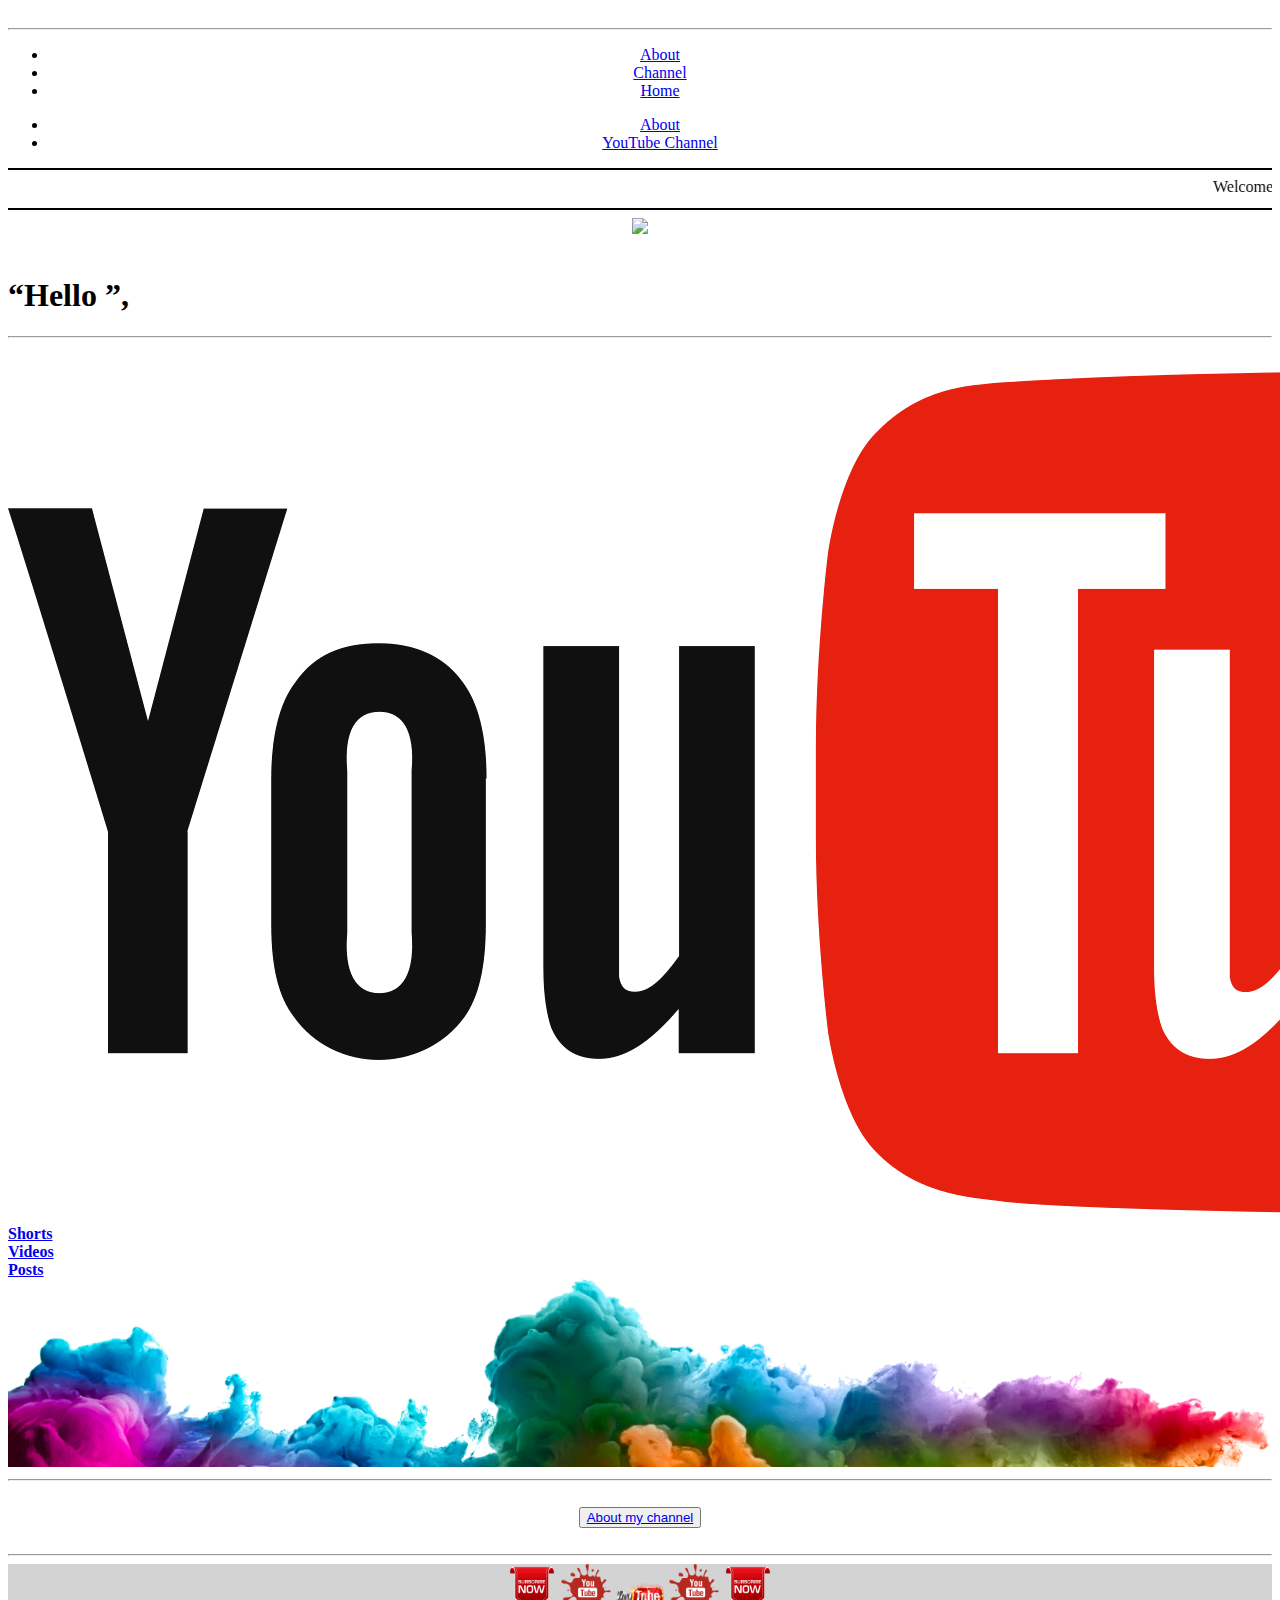
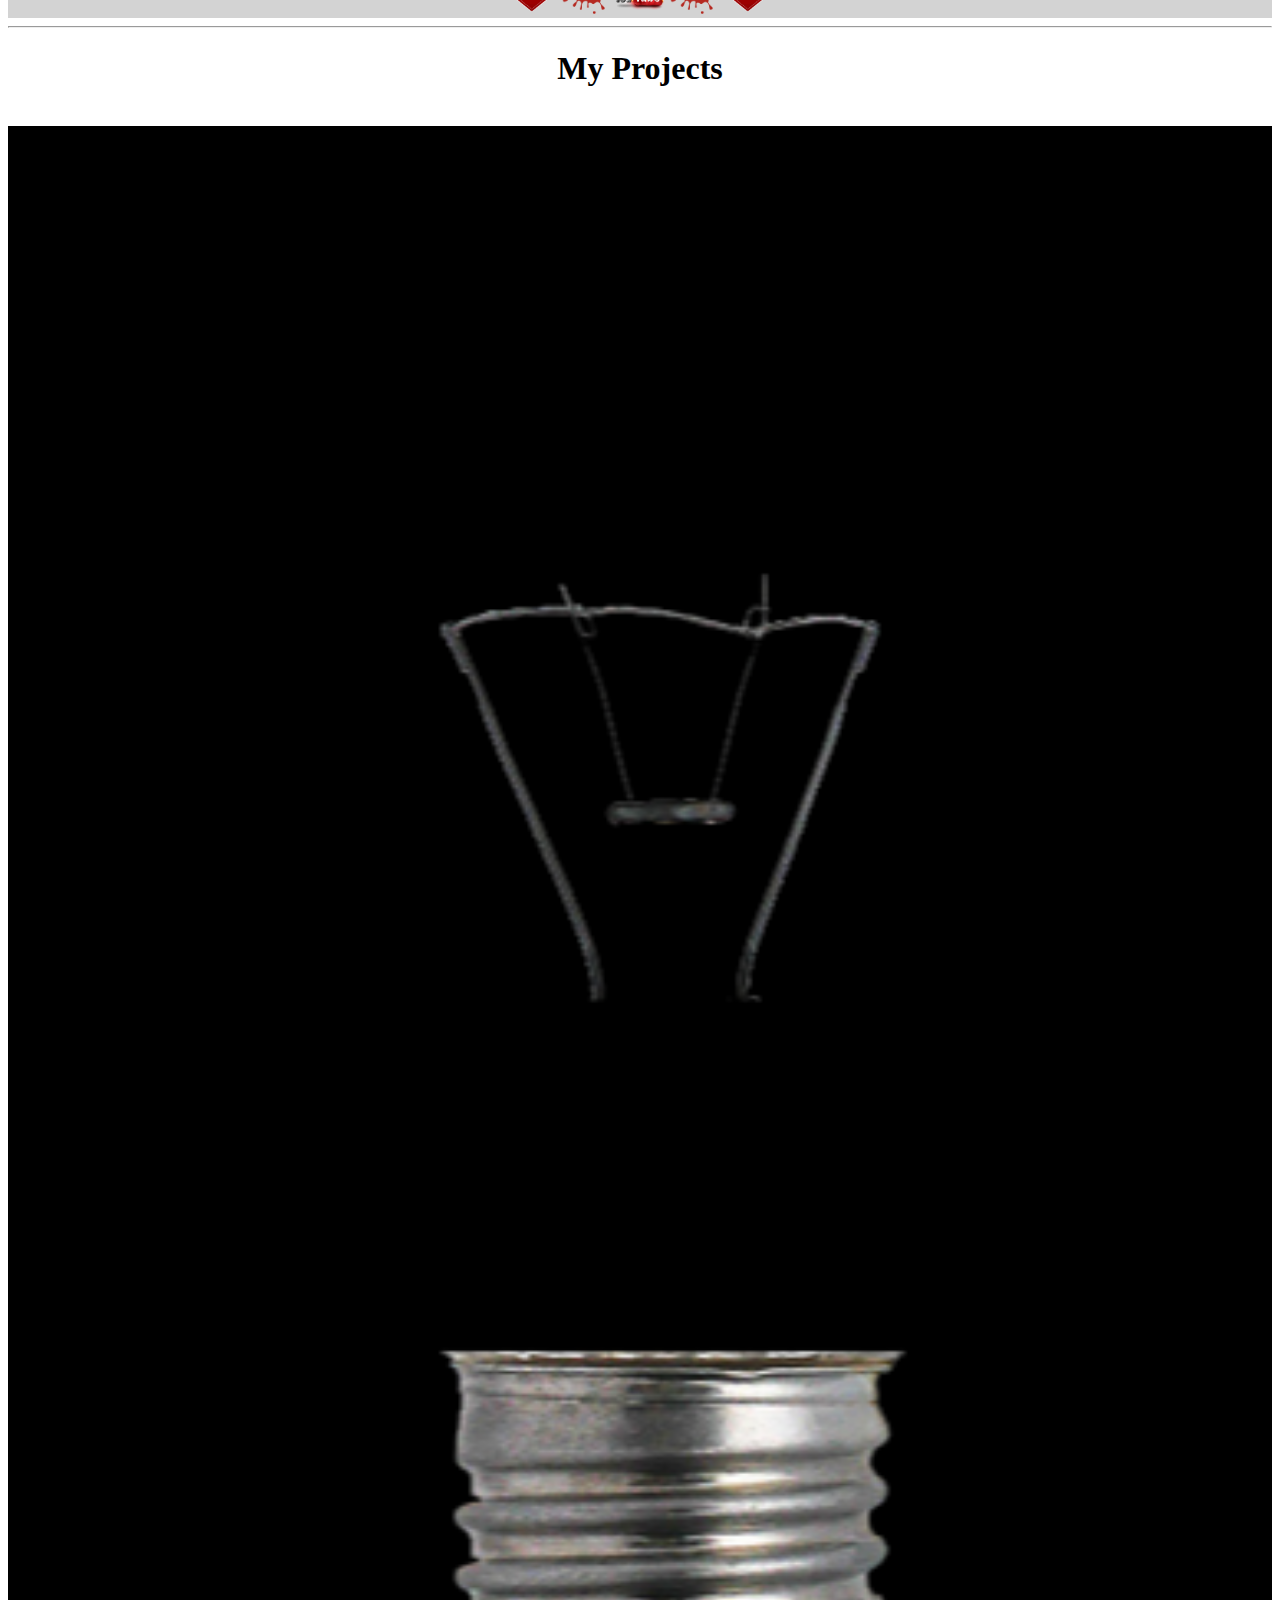
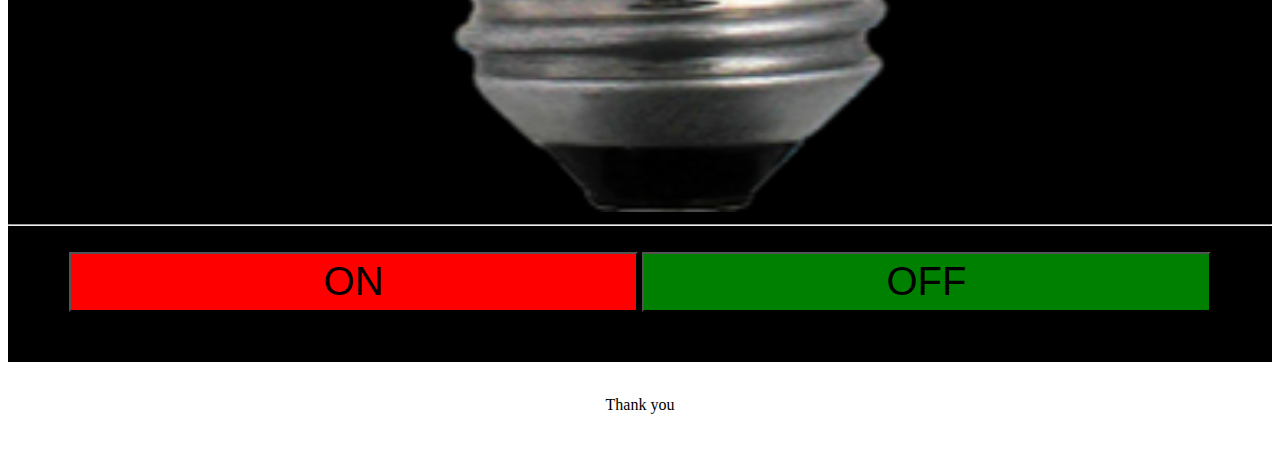
==== commit 9daea1d5: "Update index.html" ====
--- a/index.html
+++ b/index.html
@@ -15,7 +15,8 @@
 <center>
 <img id="logo" src ="like.png" >
 </center>
-<p style="color: white;>Simple</p>
+	<center><p style="color: white;>Simple</p>
+			</center>
 
 <nav class="nav1">
 	<hr >
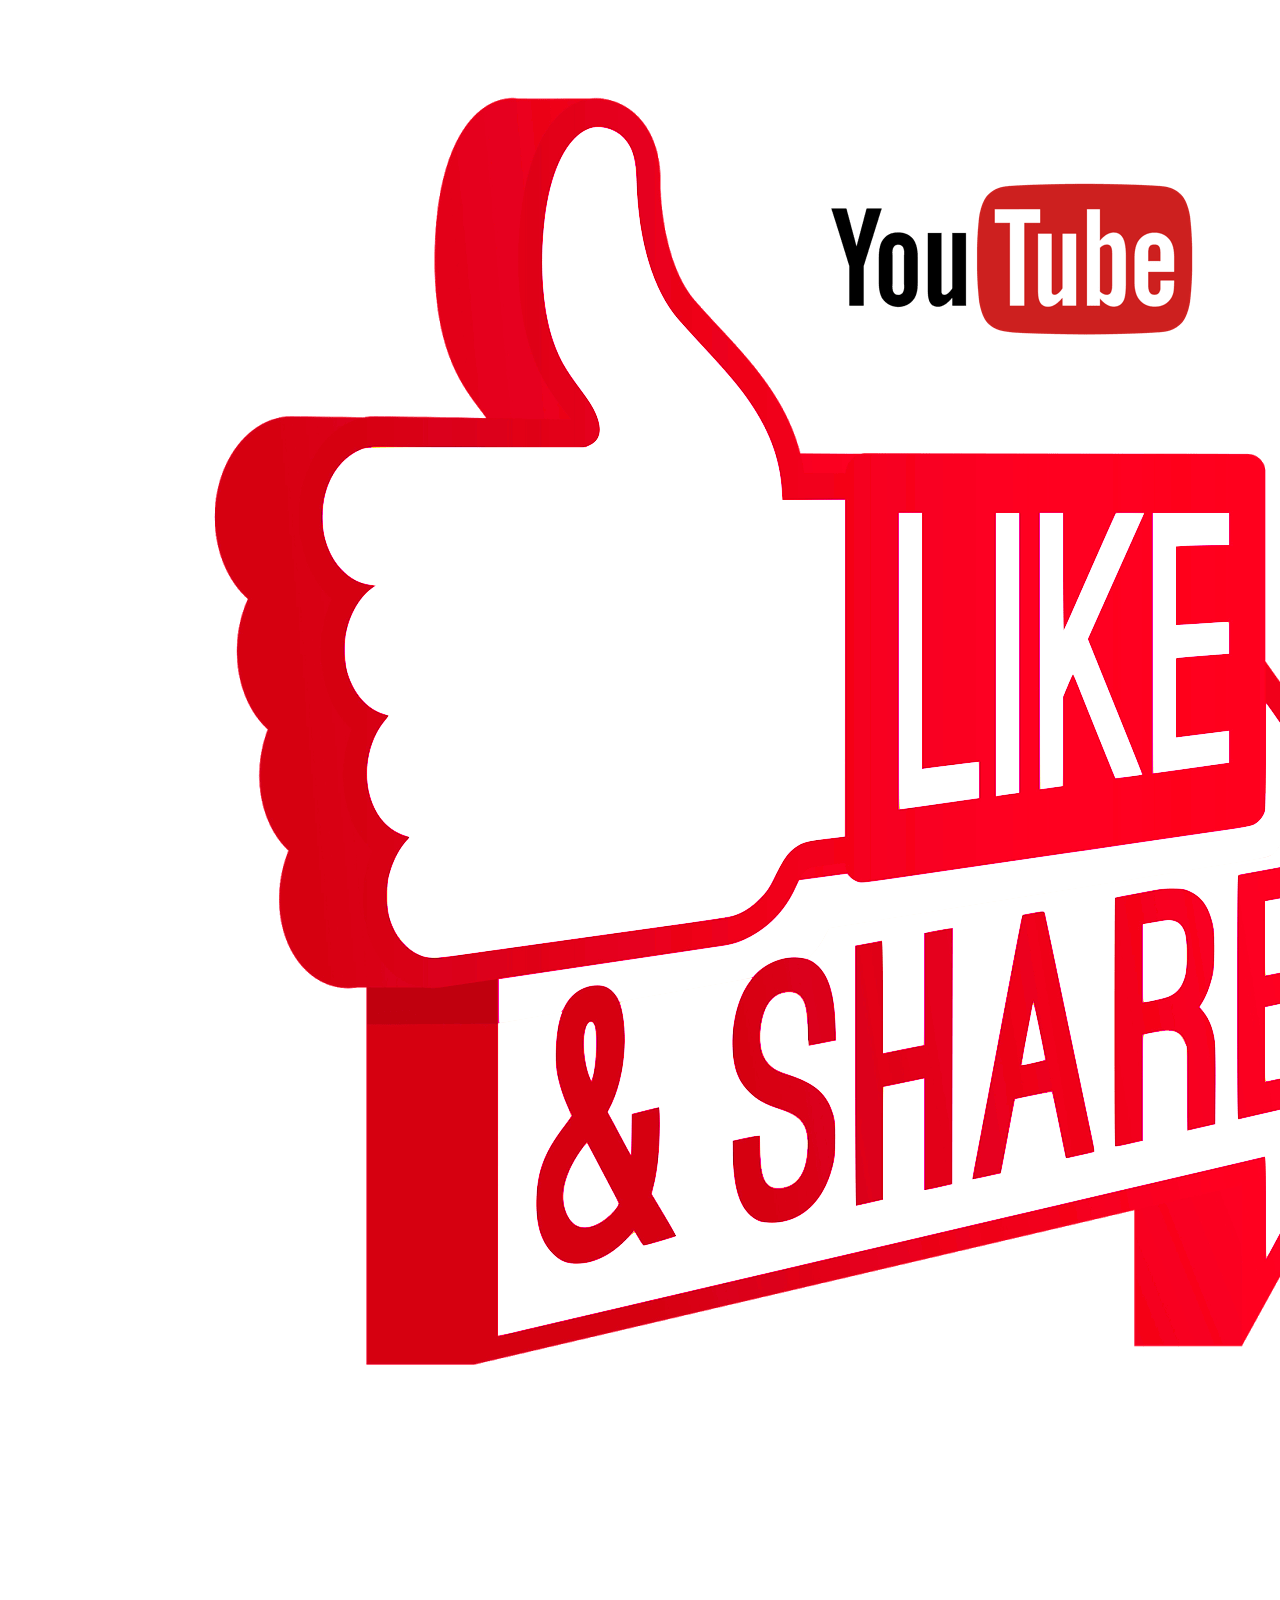
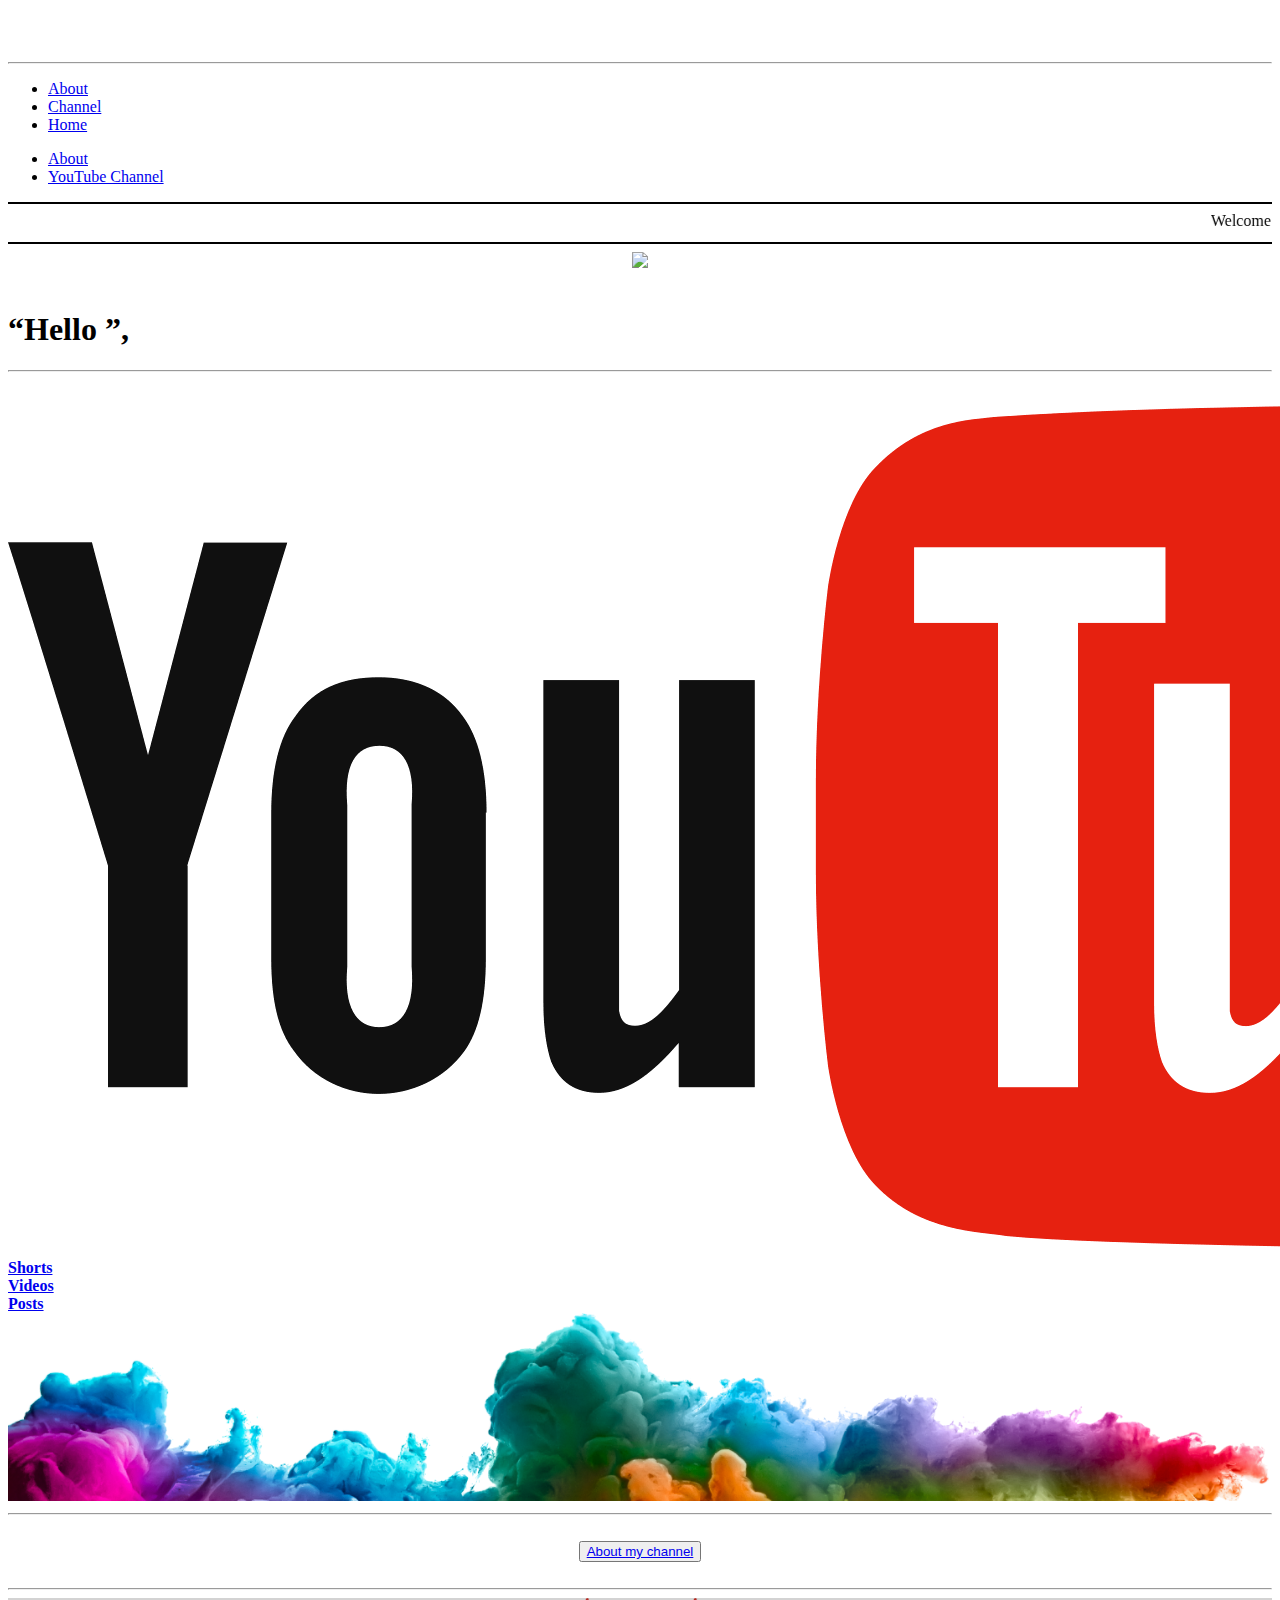
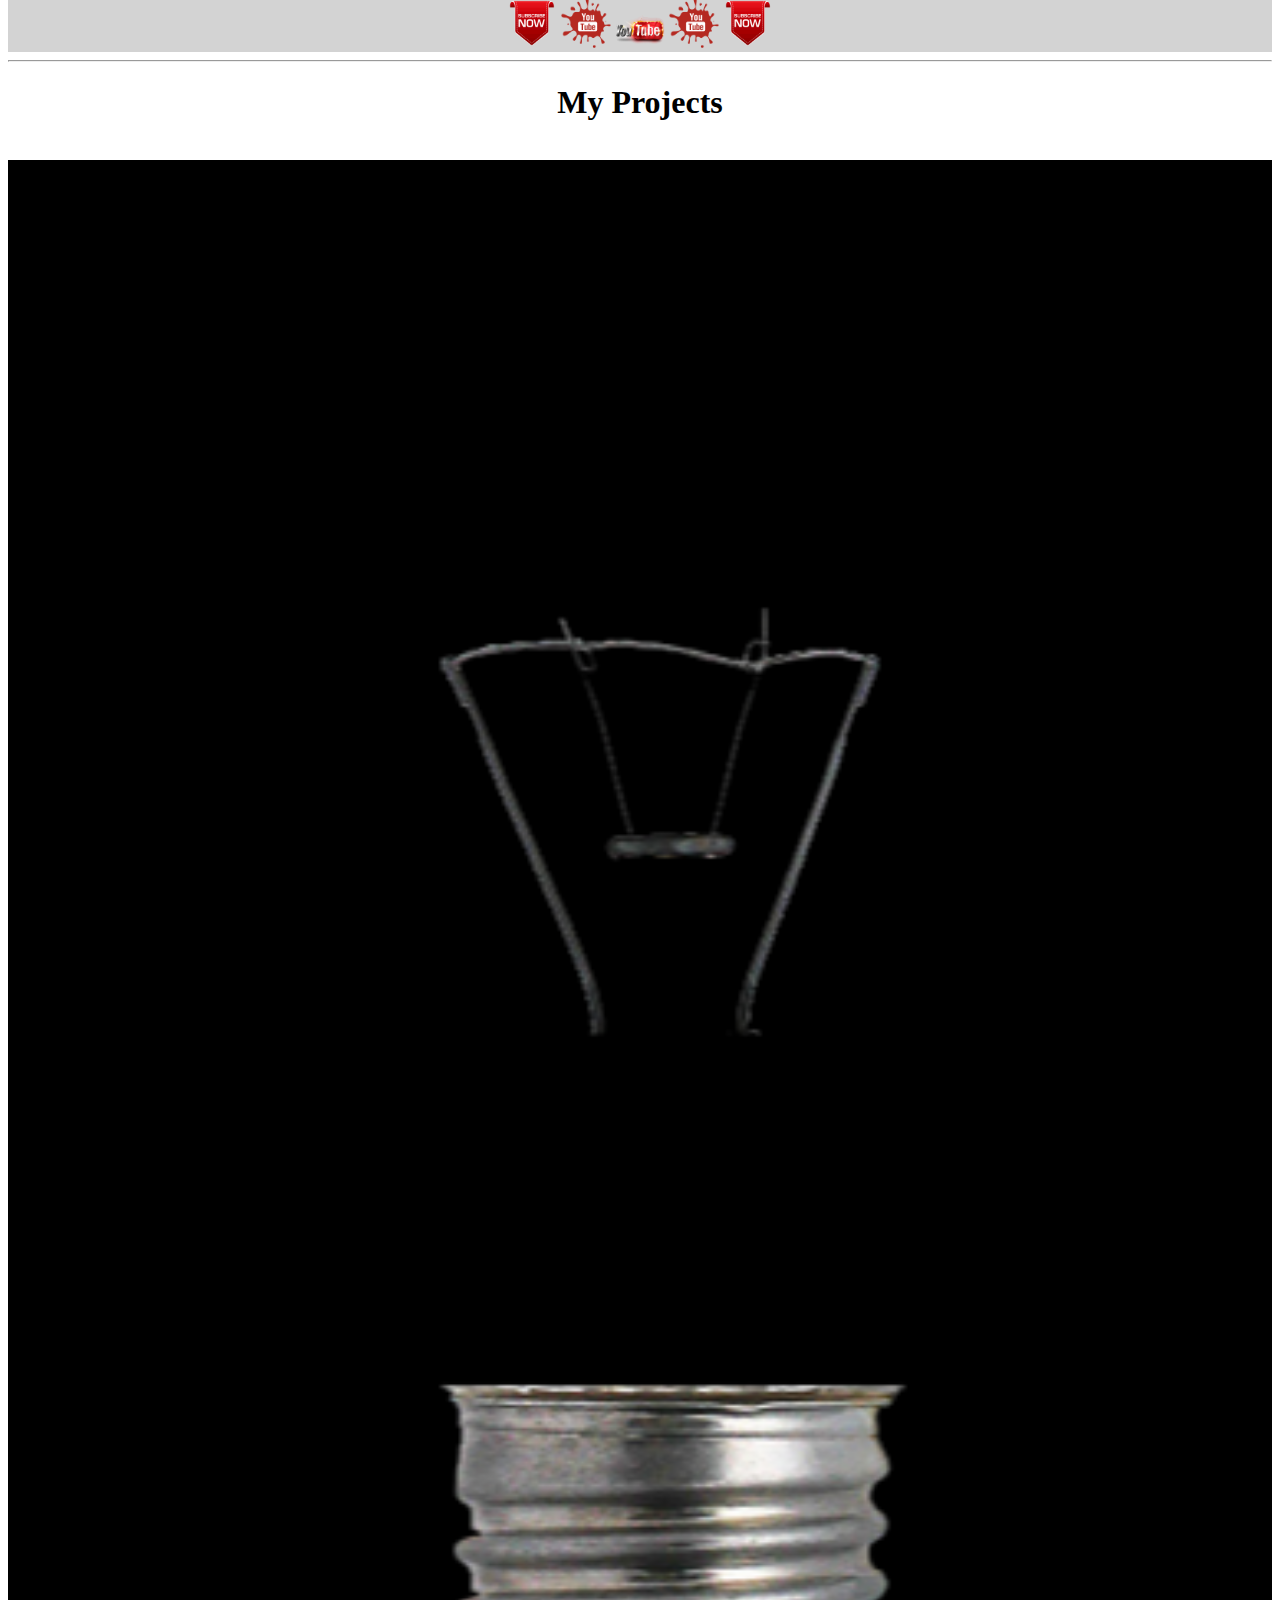
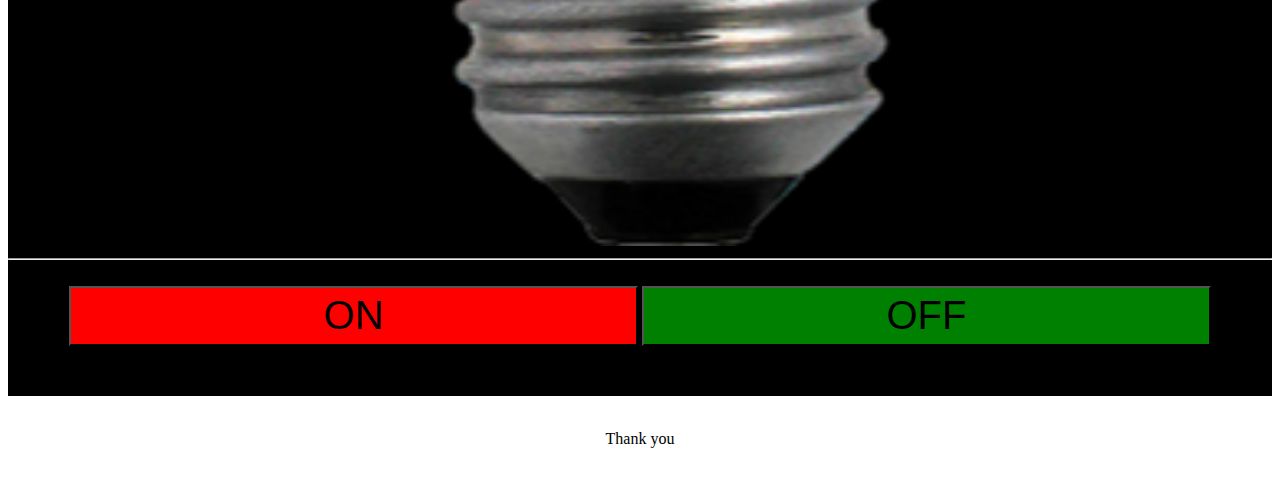
==== commit ce514185: "Update index.html" ====
--- a/index.html
+++ b/index.html
@@ -14,9 +14,10 @@
 <header>
 <center>
 <img id="logo" src ="like.png" >
+	
 </center>
-	<center><p style="color: white;>Simple</p>
-			</center>
+<center><p style="color: white;">Simple</p>
+		</center>	
 
 <nav class="nav1">
 	<hr >
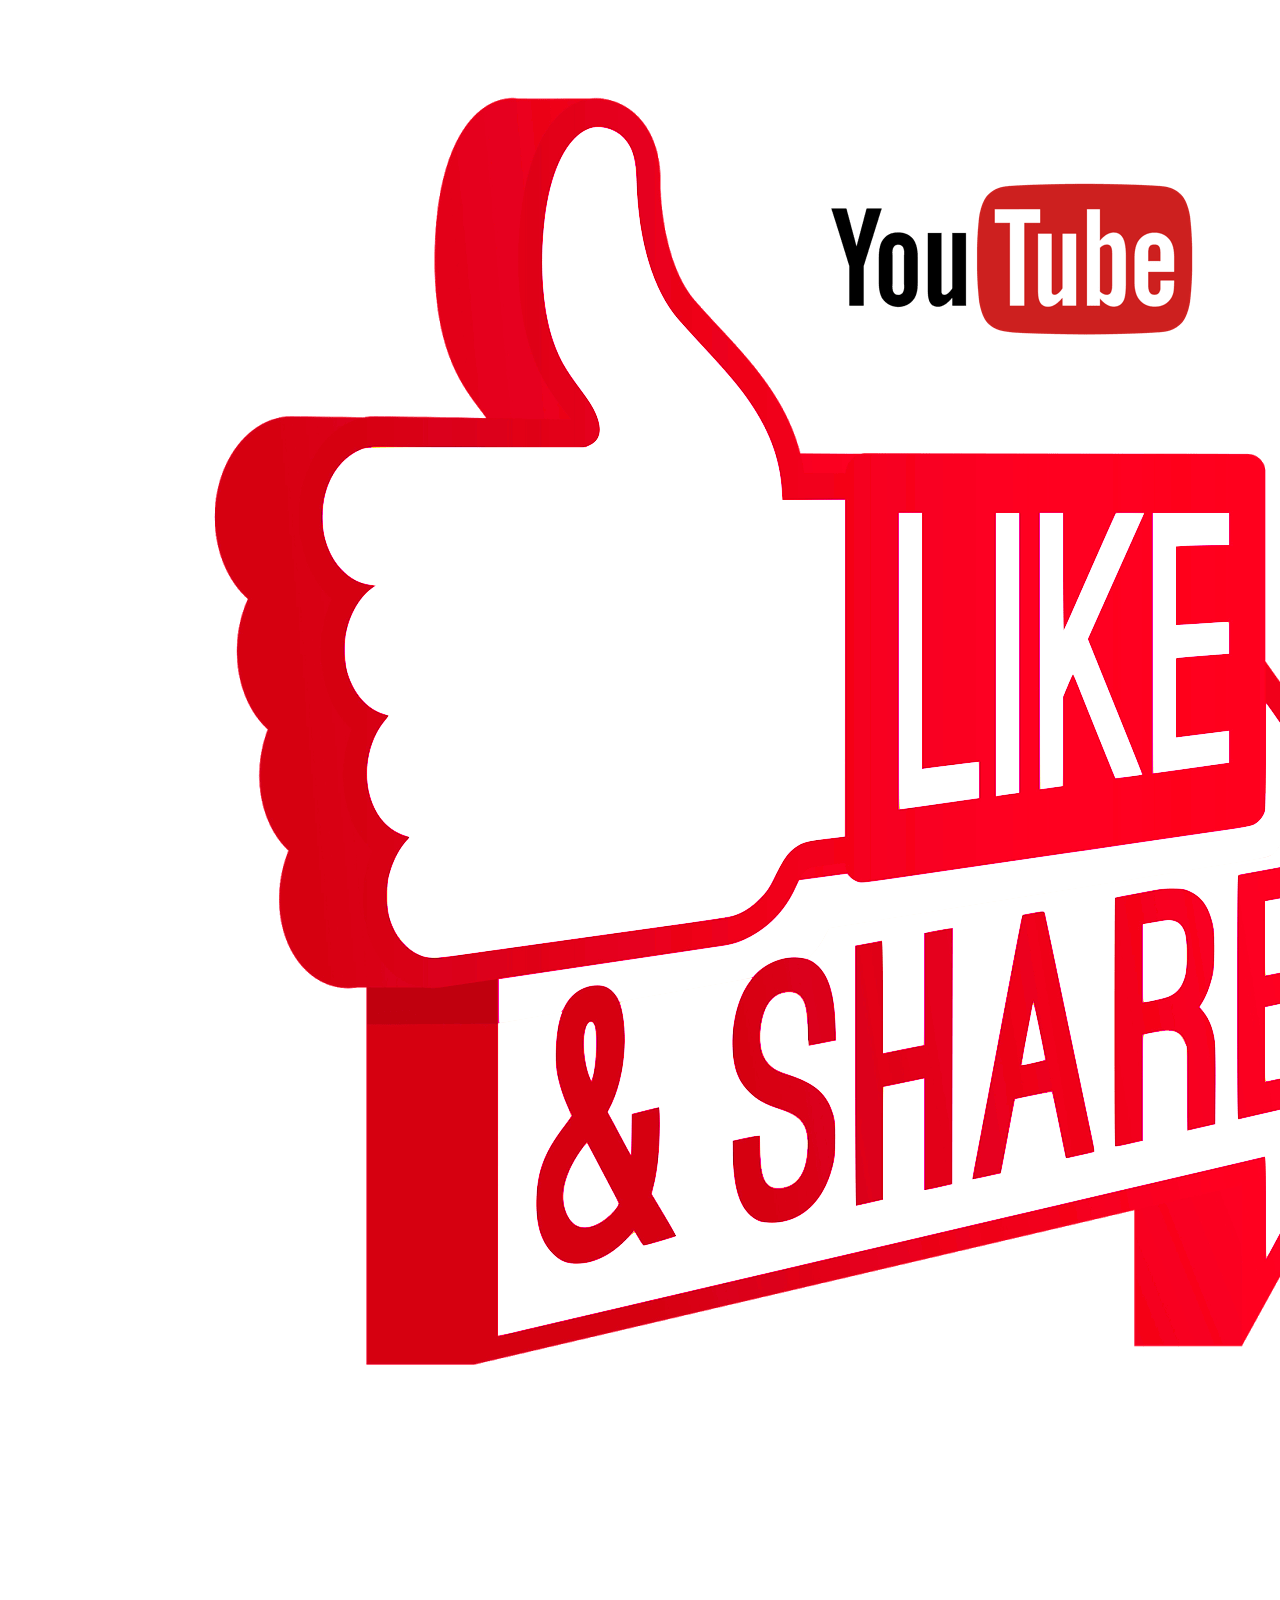
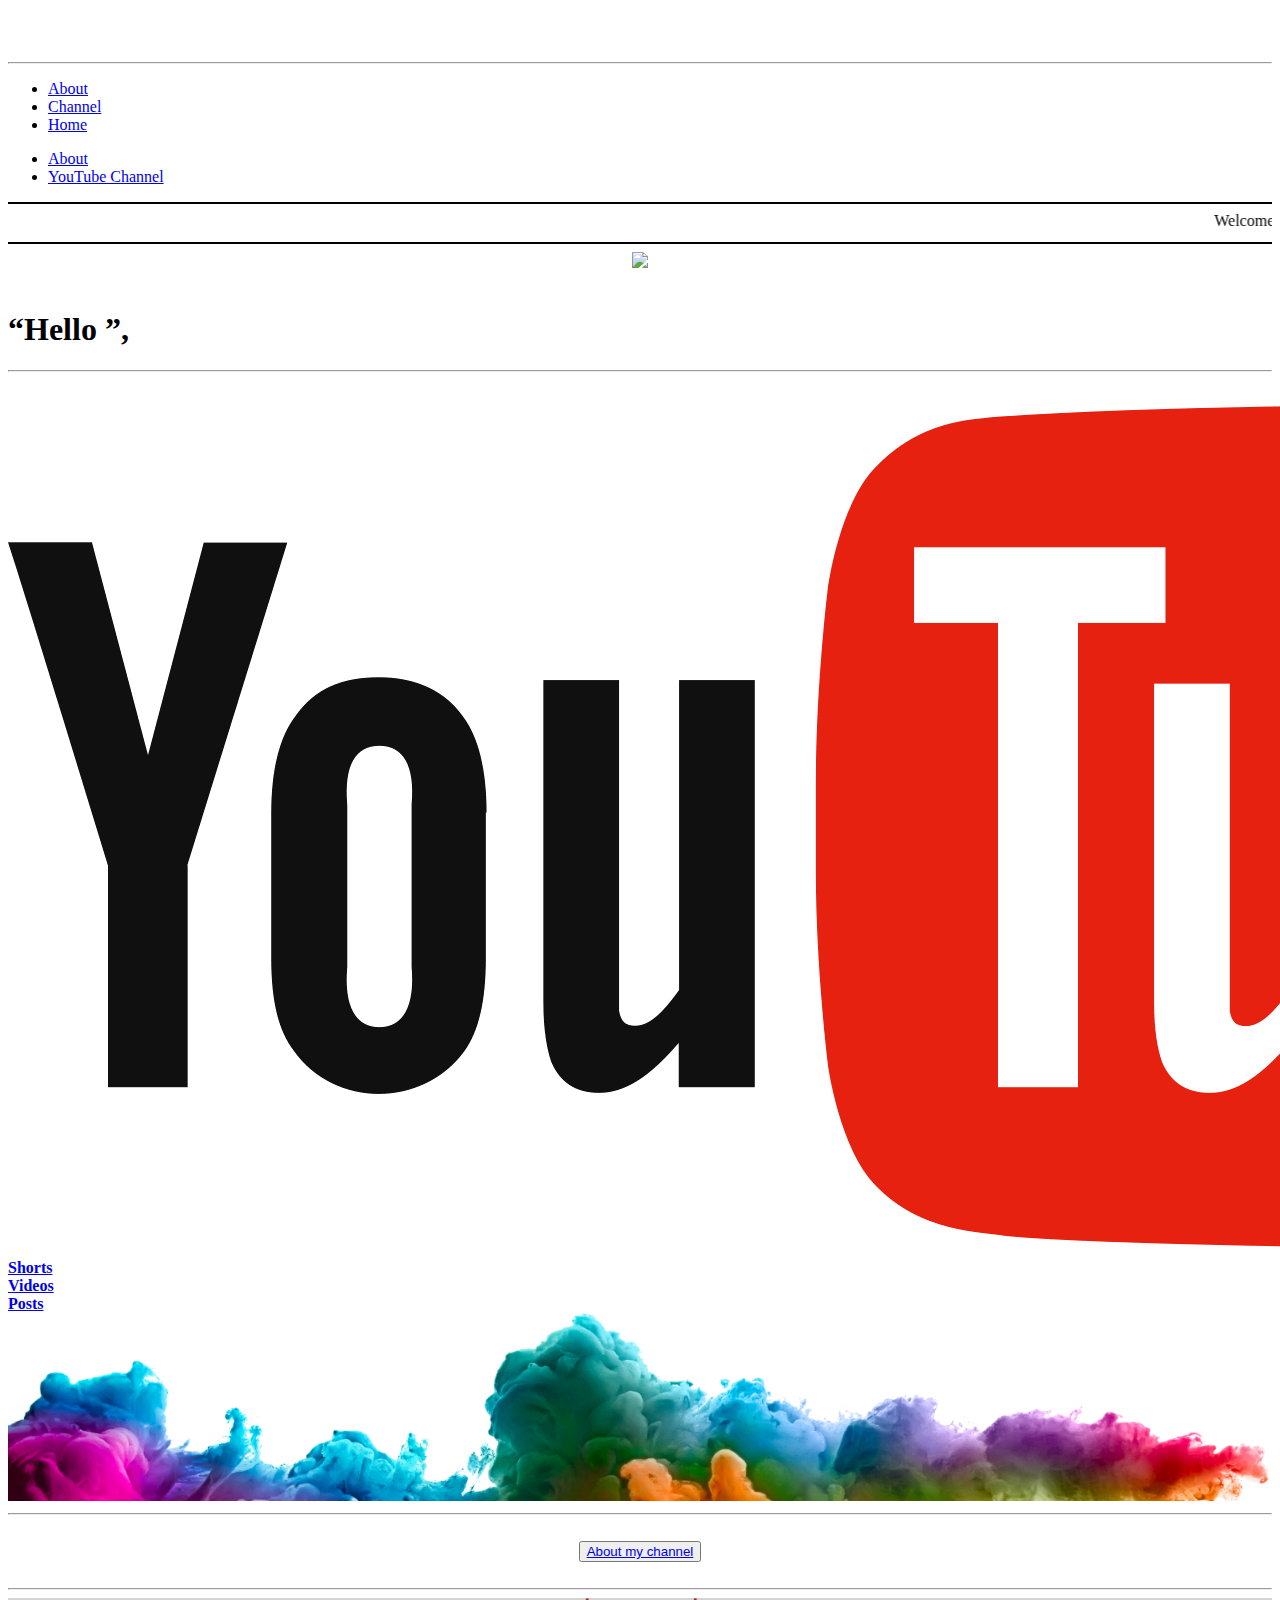
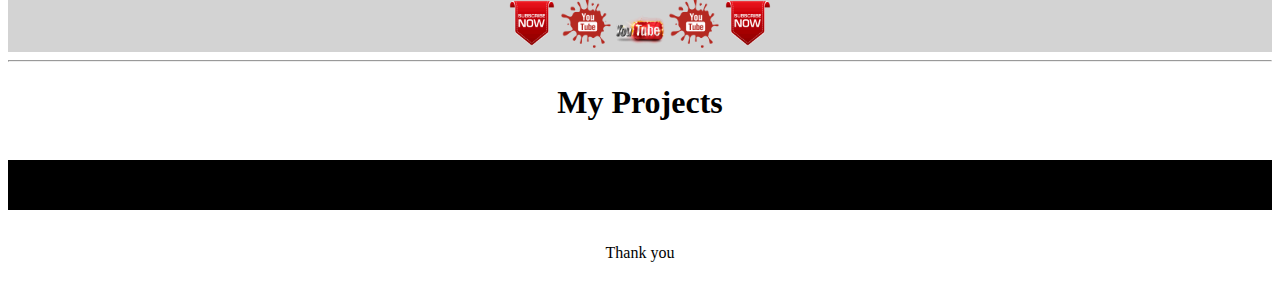
==== commit 392609d5: "Update index.html" ====
--- a/index.html
+++ b/index.html
@@ -106,14 +106,7 @@
 
 
 " >
-	<center>
-		
-<img id="bulb" src="off.png" width="100%">
-								<br><hr><br>
-	<button class="but1"onclick ="document.getElementById('bulb').src='on.png' " style="width:45%; height:60px; background-color:red; font-size:40px;"> ON </button>
 	
-<button class="but2"onclick ="document.getElementById('bulb').src='off.png'"style="width:45%; height:60px;background-color:green;font-size:40px;">OFF</button>
-</center>
 </div>
 </section>
 <footer>
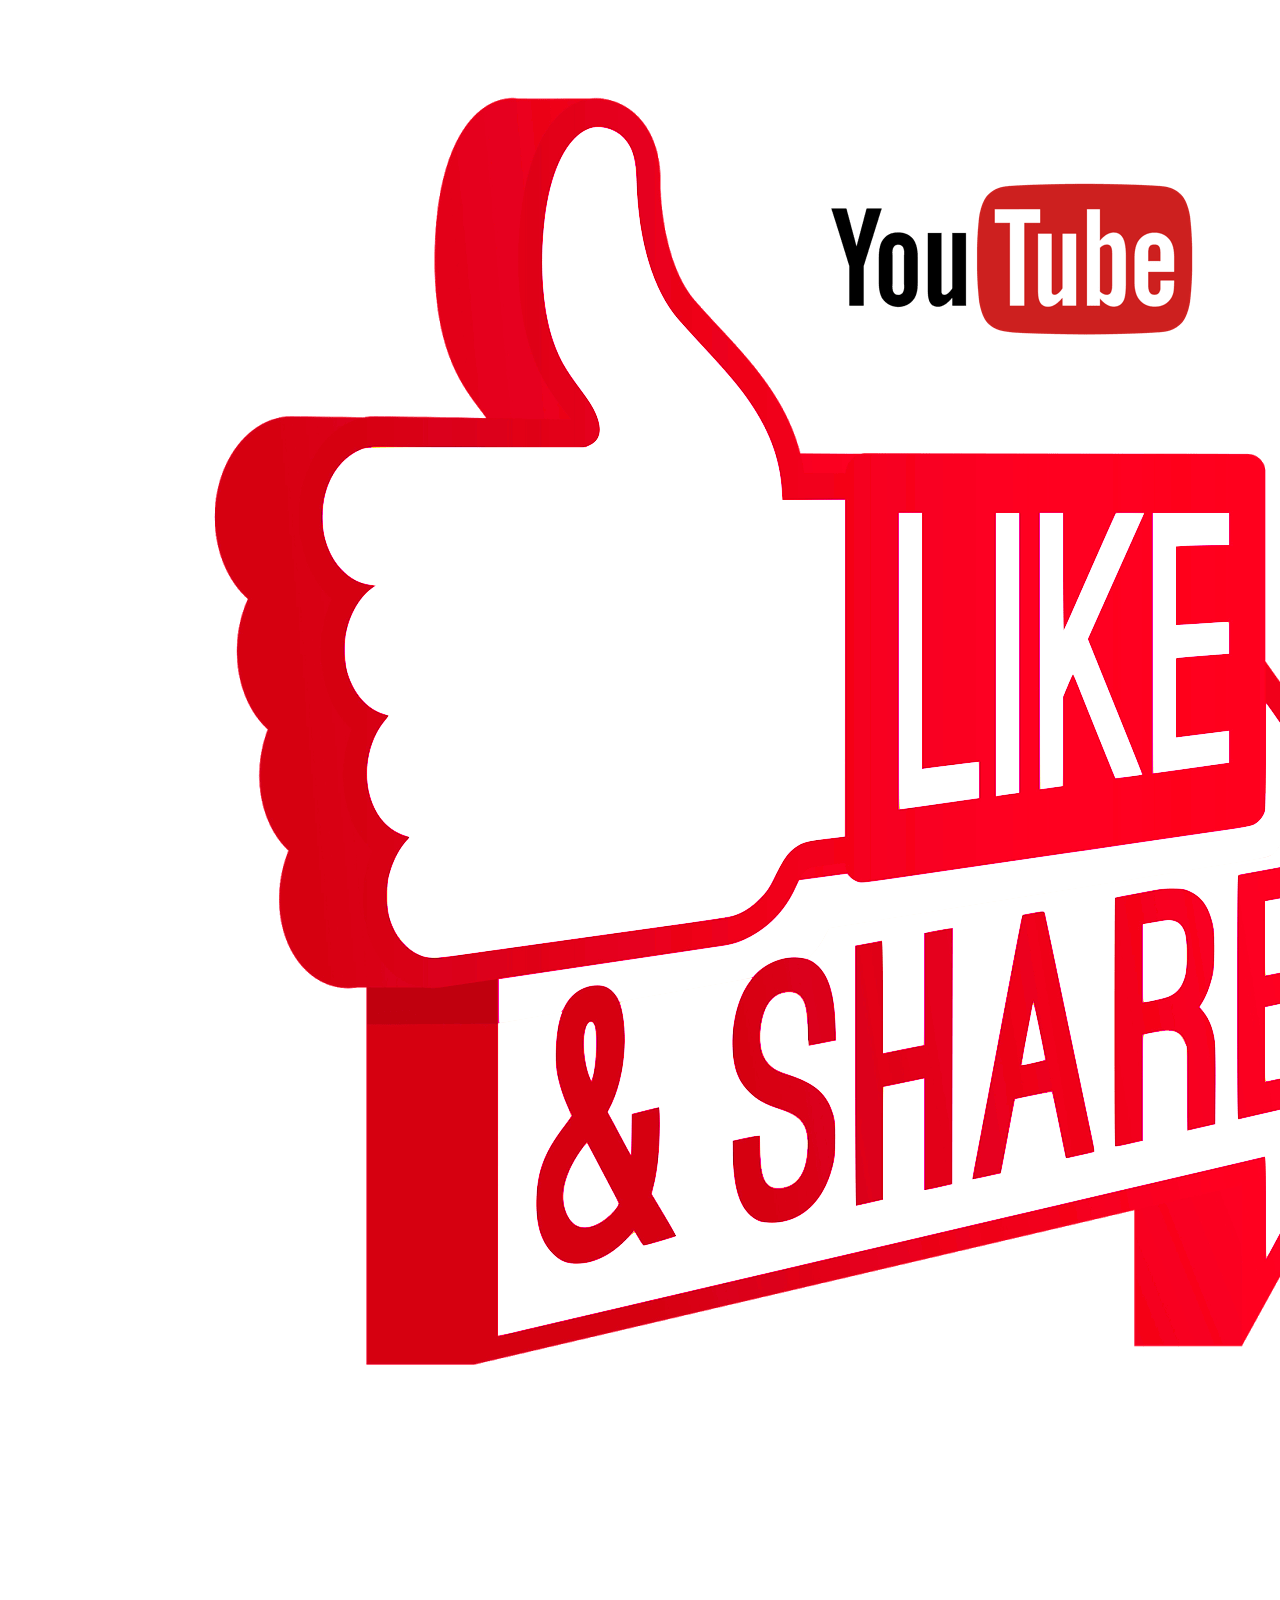
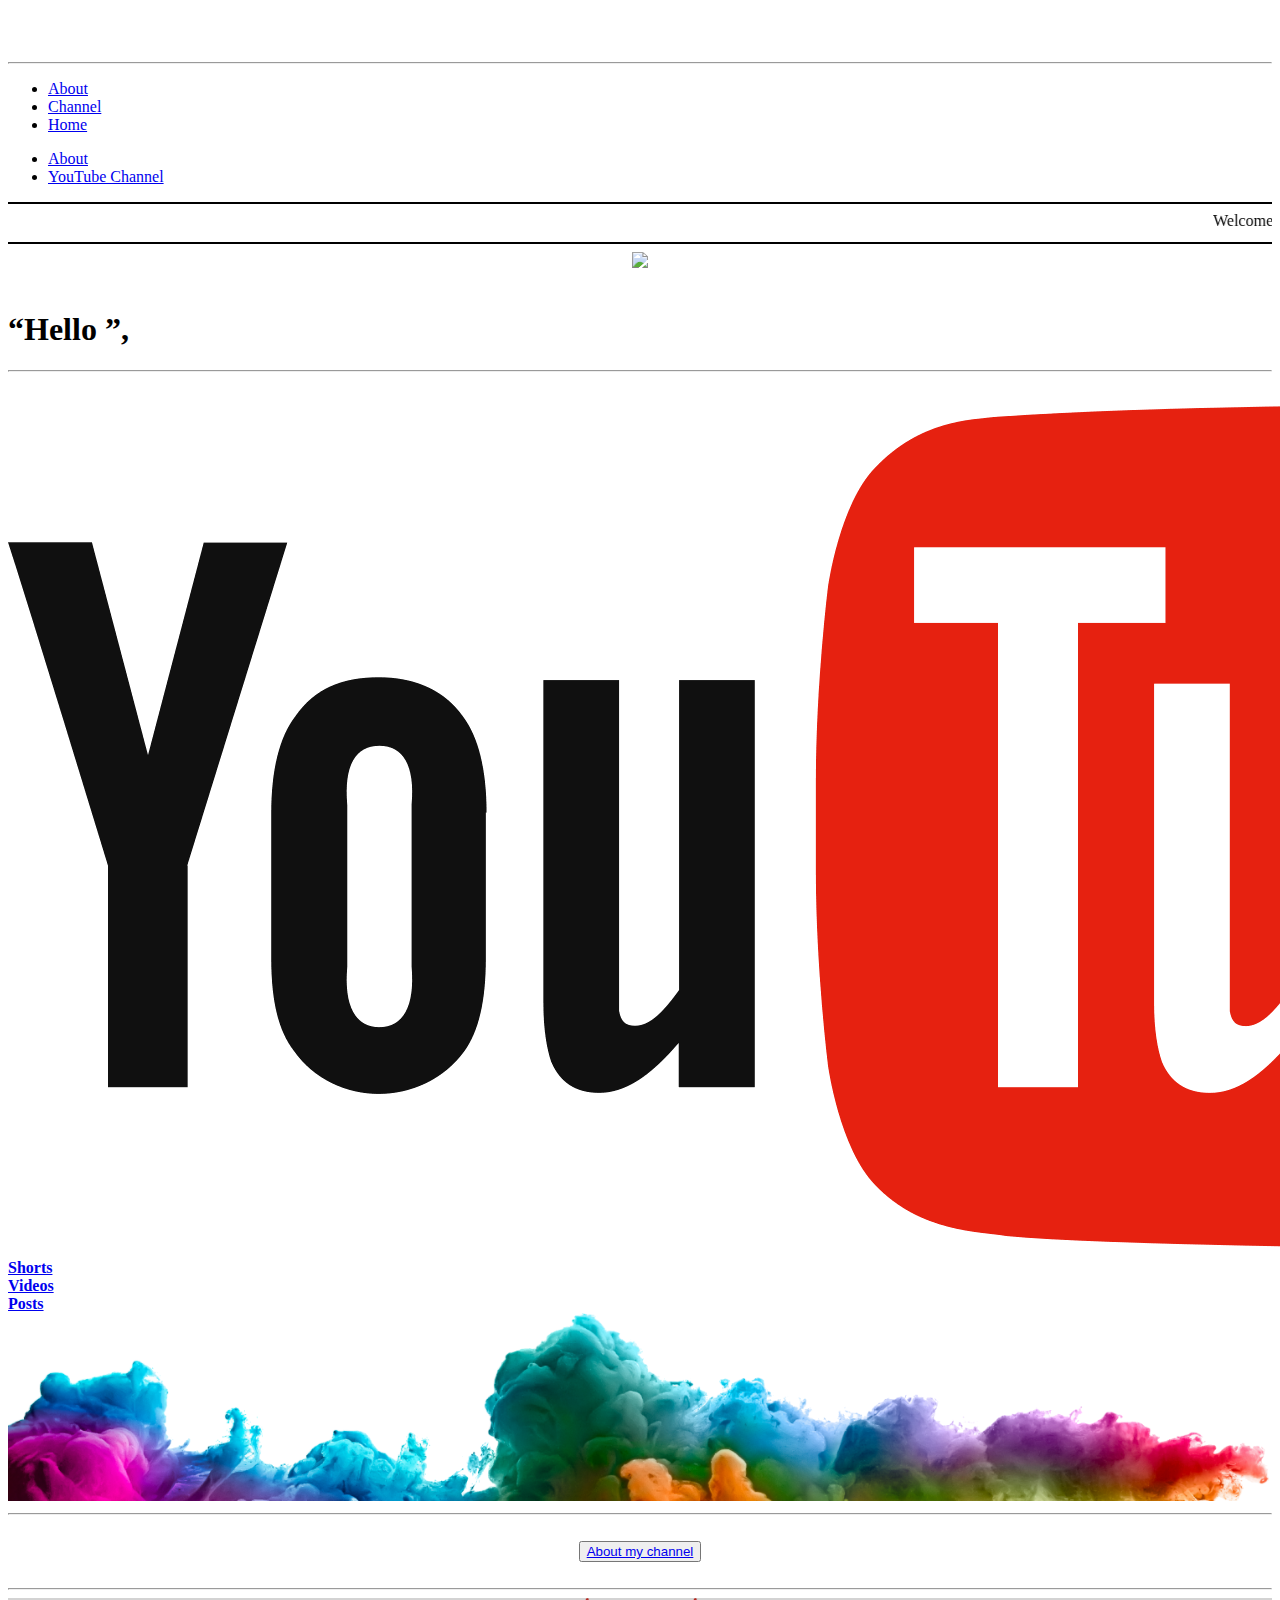
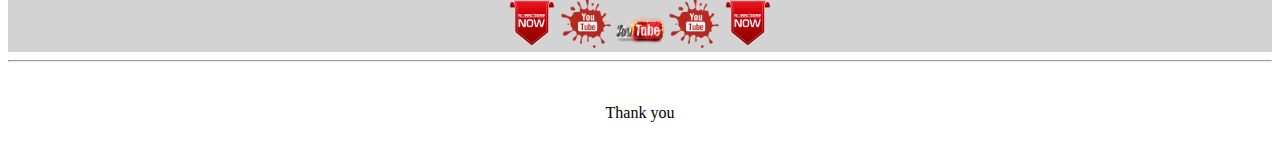
==== commit f2adcfea: "Update index.html" ====
--- a/index.html
+++ b/index.html
@@ -97,15 +97,7 @@
 							</center>
 						</div>
 							<hr>
-							<center><h1> My Projects</h2></center>
-							<br>
-								<div style=" background-color: black;
-margin:0 ;
-padding:0 0 50px 0 ;
-width:100%;
-
-
-" >
+							
 	
 </div>
 </section>
